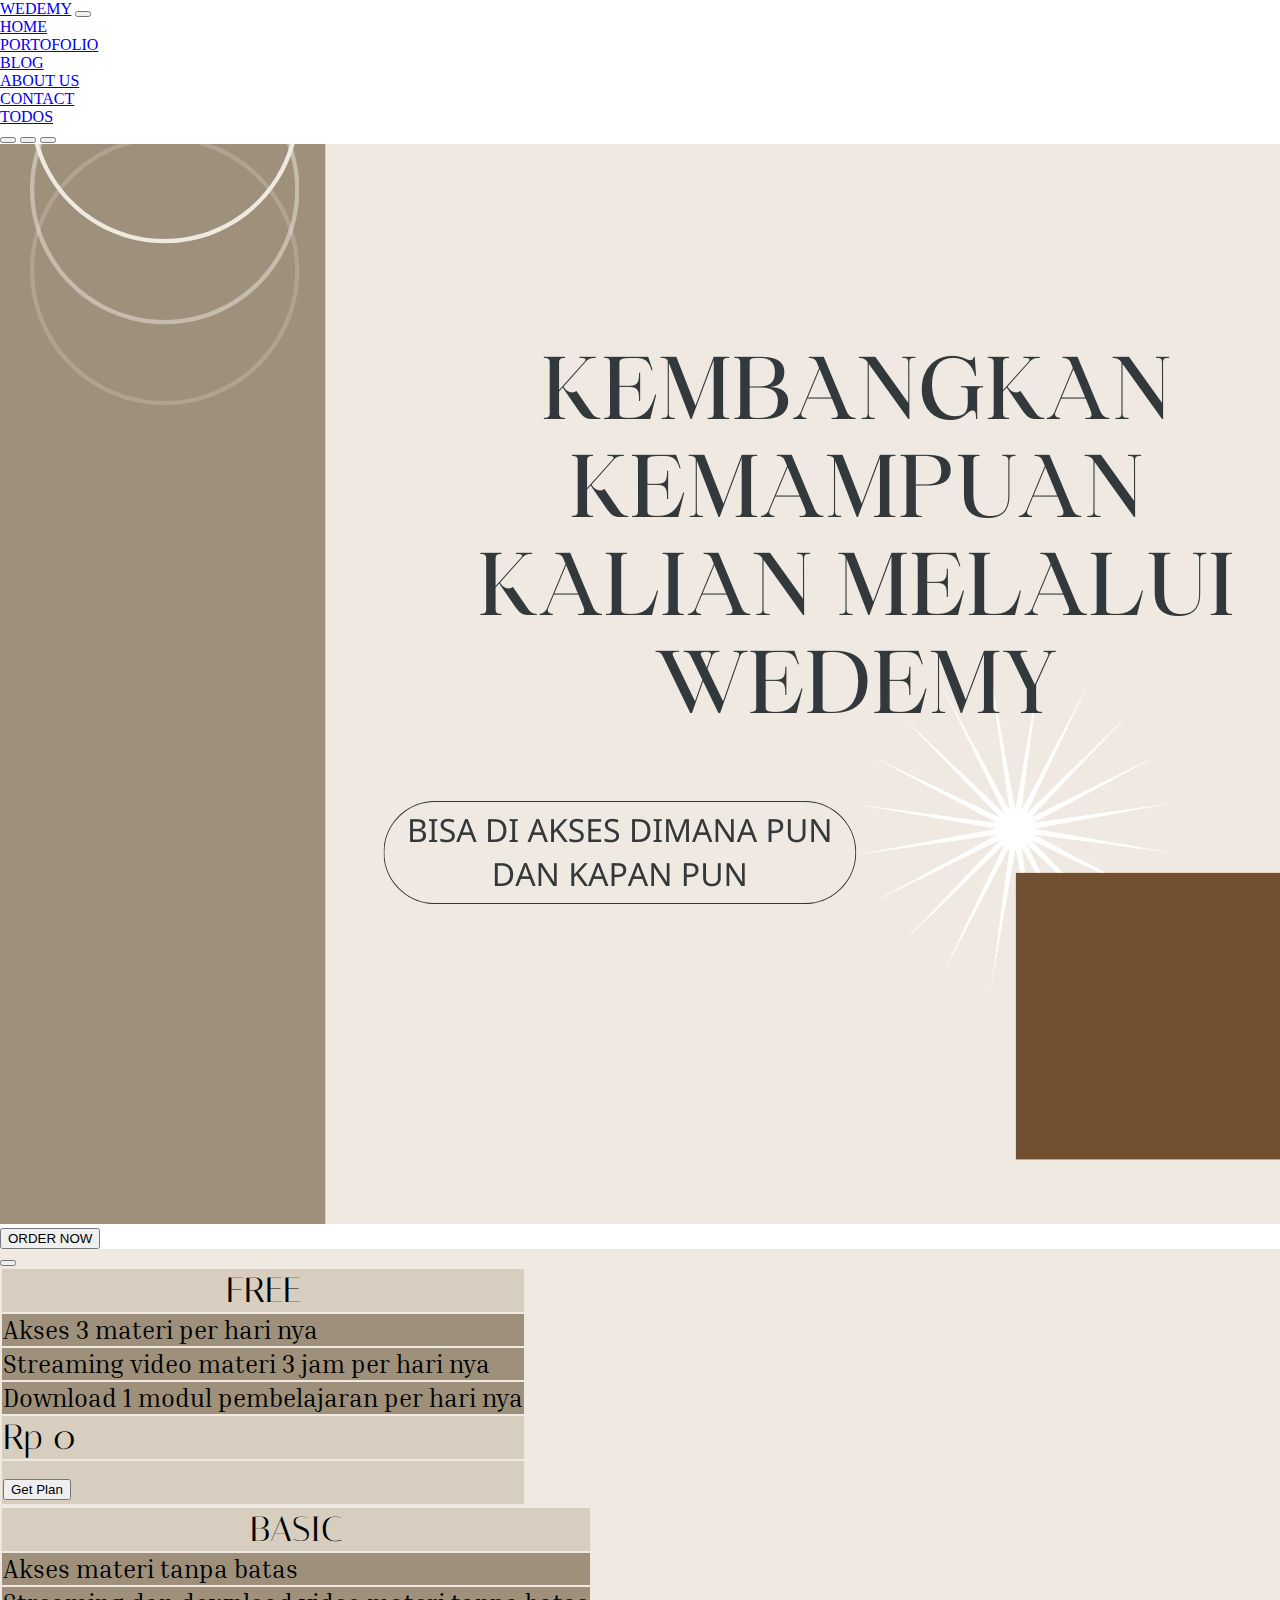
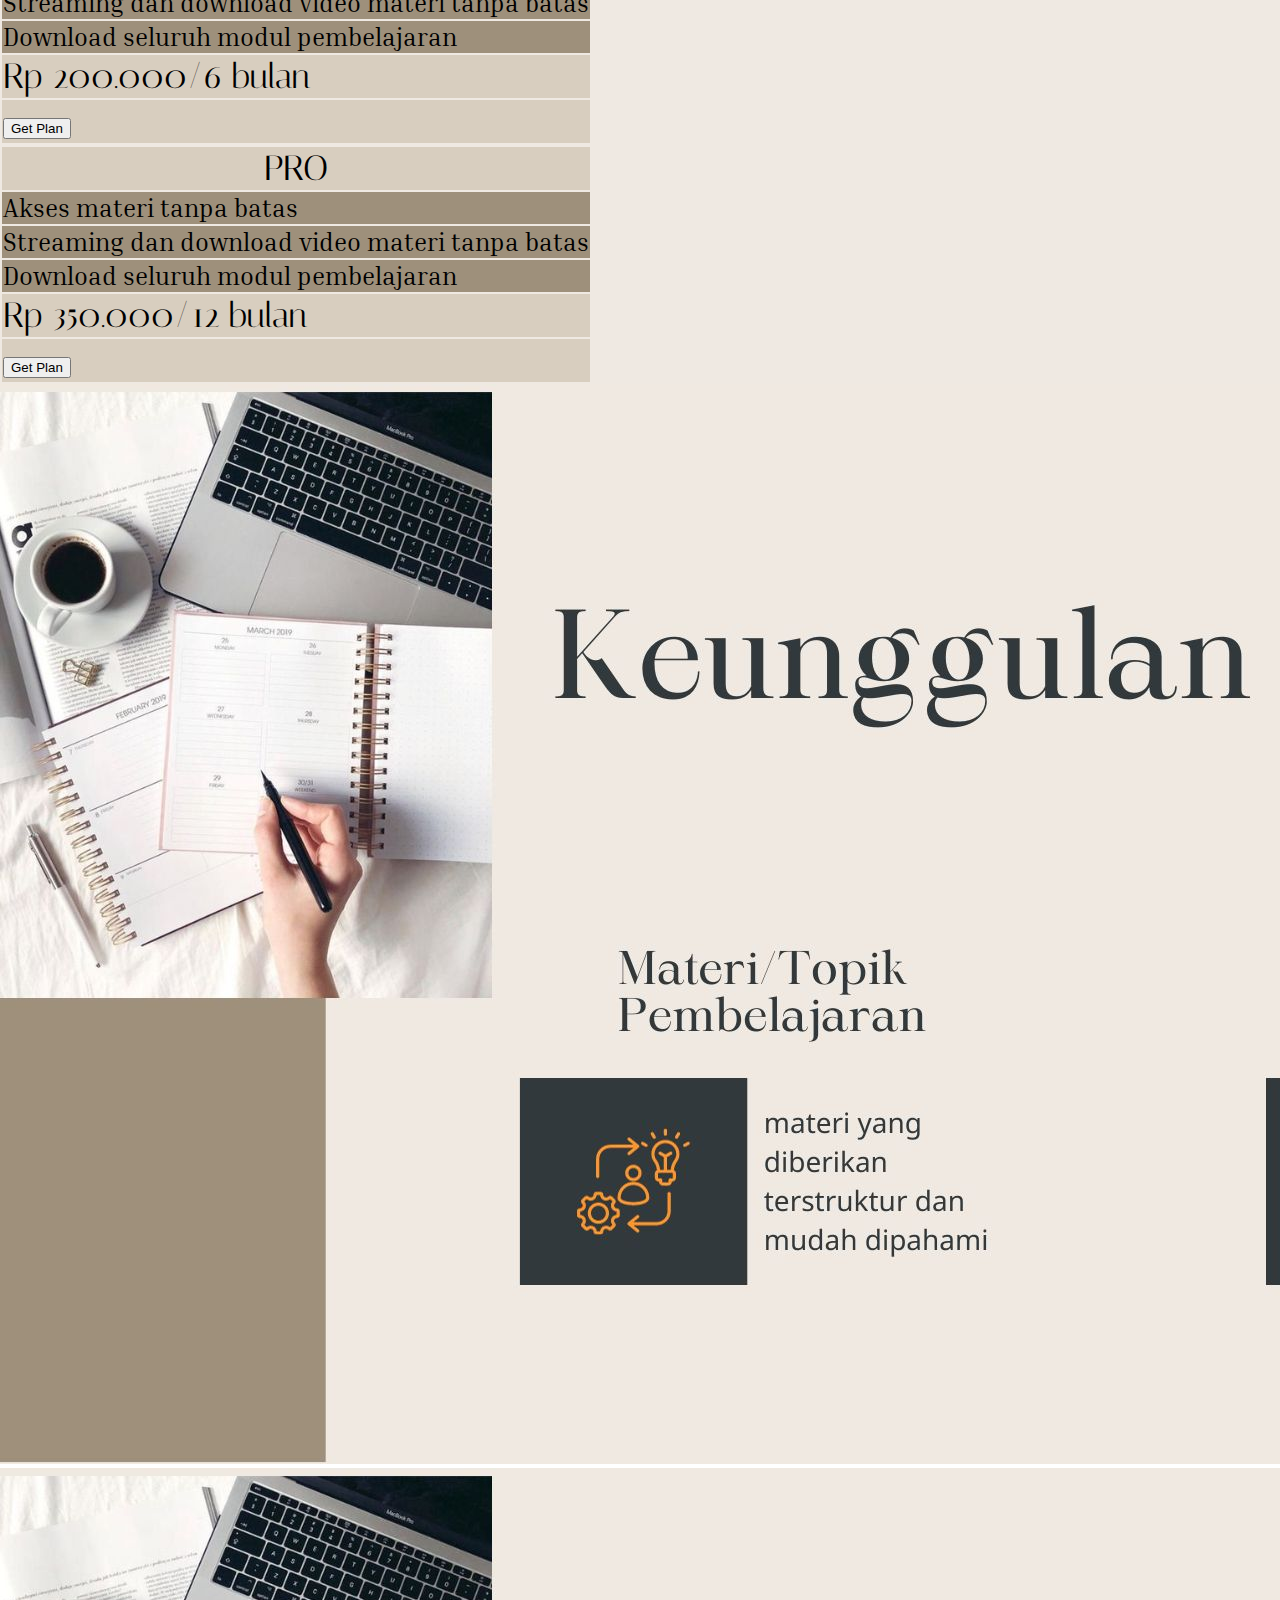
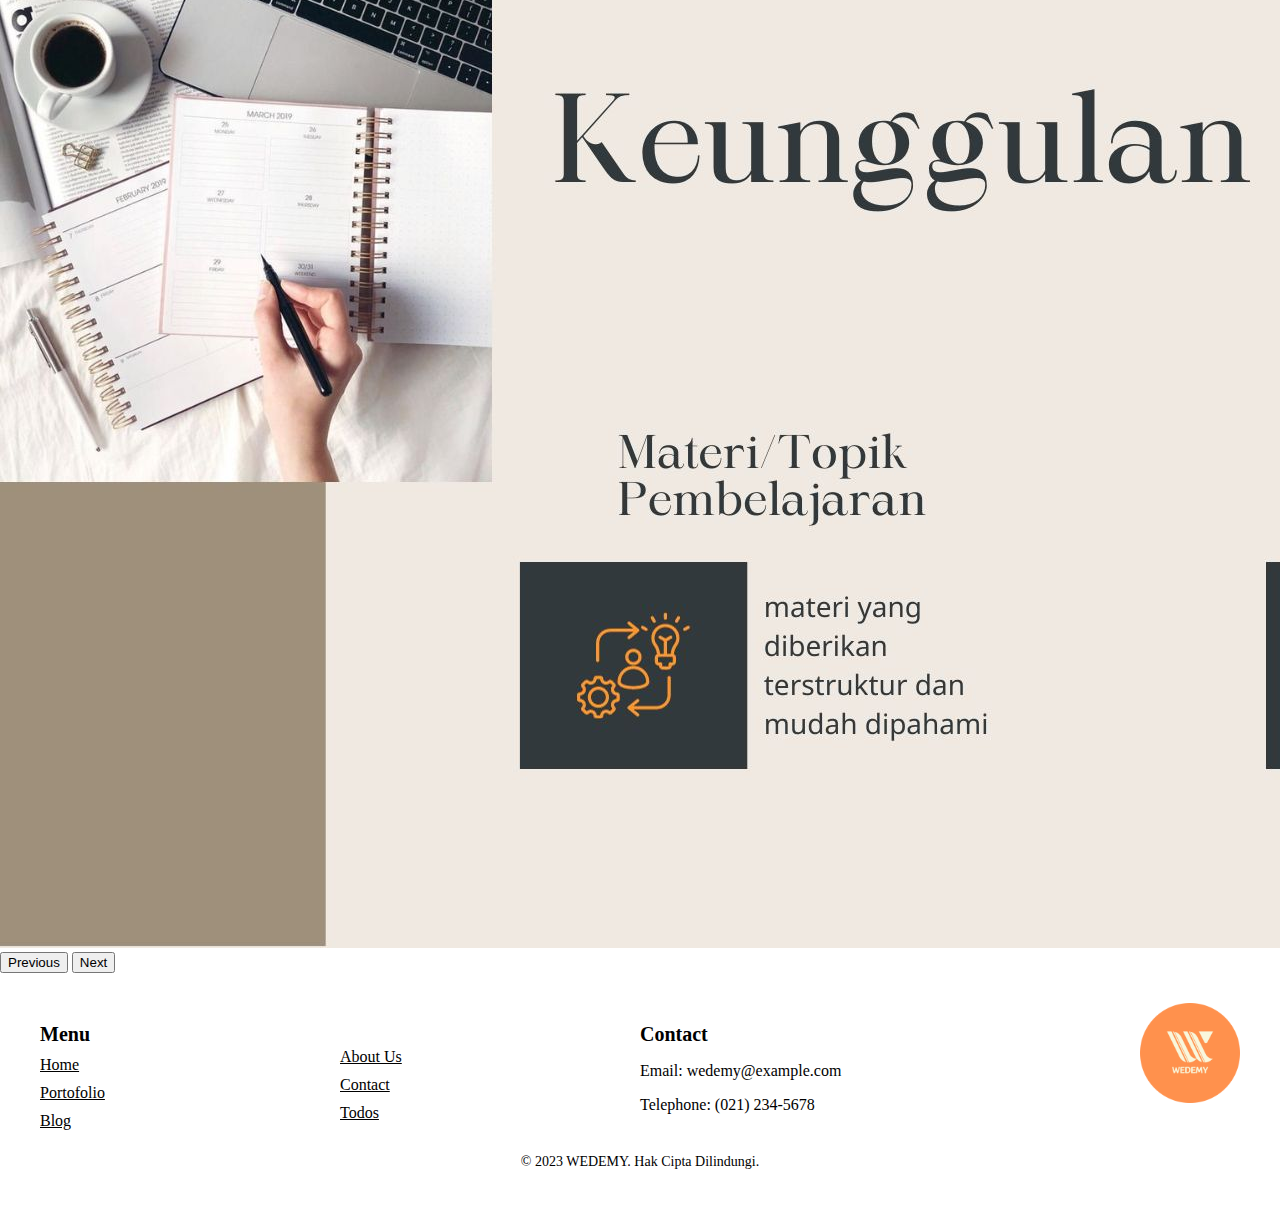
==== index.html @ 8355a2b9 "add navbar to todos and fix ref link on navbar" ====
<!doctype html>
<html lang="en">
  <head>
    <meta charset="utf-8">
    <meta name="viewport" content="width=device-width, initial-scale=1">
    <title>WEDEMY</title>
    <link href="https://cdn.jsdelivr.net/npm/bootstrap@5.3.2/dist/css/bootstrap.min.css" rel="stylesheet" integrity="sha384-T3c6CoIi6uLrA9TneNEoa7RxnatzjcDSCmG1MXxSR1GAsXEV/Dwwykc2MPK8M2HN" crossorigin="anonymous">
    <link rel="preconnect" href="https://fonts.googleapis.com">
    <link rel="preconnect" href="https://fonts.gstatic.com" crossorigin>
    <link href="https://fonts.googleapis.com/css2?family=Inria+Serif&family=Italiana&display=swap" rel="stylesheet"> 
    <link rel="stylesheet" href="styles/style.css"/>
  </head>
  <body>
  <nav class="navbar navbar-expand-lg bg-body-tertiary">
    <div class="container">
      <a class="navbar-brand" href="#">WEDEMY</a>
      <button class="navbar-toggler" type="button" data-bs-toggle="collapse" data-bs-target="#navbarNav" aria-controls="navbarNav" aria-expanded="false" aria-label="Toggle navigation">
        <span class="navbar-toggler-icon"></span>
      </button>
      <div class="collapse navbar-collapse" id="navbarNav">
        <ul class="navbar-nav ms-auto">
          <li class="nav-item">
            <a class="nav-link" href="index.html">HOME</a>
          </li>
          <li class="nav-item">
            <a class="nav-link" href="#">PORTOFOLIO</a>
          </li>
          <li class="nav-item">
            <a class="nav-link" href="#">BLOG</a>
          </li>
          <li class="nav-item">
            <a class="nav-link" href="#">ABOUT US</a>
          </li>
          <li class="nav-item">
            <a class="nav-link" href="#">CONTACT</a>
          </li>
          <li class="nav-item">
            <a class="nav-link" href="todos.html">TODOS</a>
          </li>
        </ul>
      </div>
    </div>
  </nav>
  <div id="carouselExampleIndicators" class="carousel slide">
    <div class="carousel-indicators">
      <button type="button" data-bs-target="#carouselExampleIndicators" data-bs-slide-to="0" class="active" aria-current="true" aria-label="Slide 1"></button>
      <button type="button" data-bs-target="#carouselExampleIndicators" data-bs-slide-to="1" aria-label="Slide 2"></button>
      <button type="button" data-bs-target="#carouselExampleIndicators" data-bs-slide-to="2" aria-label="Slide 3"></button>
    </div>
    <div class="carousel-inner">
      <div class="carousel-item active">
        <img src="assets/gambar1.jpg" class="d-block w-100" alt="...">
        <div class="carousel-caption">
          <button class="btn btn-primary btn-lg font-weight-bold" type="button" data-bs-toggle="modal" data-bs-target="#orderButton">ORDER NOW</button>
          <div class="modal fade" id="orderButton" tabindex="-1">
            <div class="modal-dialog modal-dialog-centered modal-xl">
                <div class="modal-content">
                    <div class="container">
                        <button type="button" class="btn-close float-end" data-bs-dismiss="modal" aria-label="Close"></button>
                    </div>
                    <div class="modal-body">
                        <div class="container">
                            <div class="row row-cols-1 row-cols-lg-3">
                                <div class="col">
                                    <table class="table table-borderless">
                                        <thead>
                                            <tr>
                                                <th class="rounded-top" scope="col">FREE</th>
                                            </tr>
                                        </thead>
                                        <tbody>
                                            <tr>
                                                <td>Akses 3 materi per hari nya</td>
                                            </tr>
                                            <tr>
                                                <td>Streaming video materi 3 jam per hari nya</td>
                                            </tr>
                                            <tr>
                                                <td>Download 1 modul pembelajaran per hari nya</td>
                                            </tr>
                                        </tbody>
                                        <tfoot>
                                            <tr>
                                                <td class="rounded-bottom price">Rp 0</td>
                                            </tr>
                                            <tr>
                                                <td><button type="button" class="btn btn-success">Get Plan</button></td>
                                            </tr>
                                        </tfoot>
                                    </table>
                                </div>
                                <div class="col">
                                    <table class="table table-borderless">
                                        <thead>
                                            <tr>
                                                <th class="rounded-top" scope="col">BASIC</th>
                                            </tr>
                                        </thead>
                                        <tbody>
                                            <tr>
                                                <td>Akses materi tanpa batas</td>
                                            </tr>
                                            <tr>
                                                <td>Streaming dan download video materi tanpa batas</td>
                                            </tr>
                                            <tr>
                                                <td>Download seluruh modul pembelajaran</td>
                                            </tr>
                                        </tbody>
                                        <tfoot>
                                            <tr>
                                                <td class="rounded-bottom price">Rp 200.000/6 bulan</td>
                                            </tr>
                                            <tr>
                                                <td><button type="button" class="btn btn-success">Get Plan</button></td>
                                            </tr>
                                        </tfoot>
                                    </table>
                                </div>
                                <div class="col">
                                    <table class="table table-borderless">
                                        <thead>
                                            <tr>
                                                <th class="rounded-top" scope="col">PRO</th>
                                            </tr>
                                        </thead>
                                        <tbody>
                                            <tr>
                                                <td>Akses materi tanpa batas</td>
                                            </tr>
                                            <tr>
                                                <td>Streaming dan download video materi tanpa batas</td>
                                            </tr>
                                            <tr>
                                                <td>Download seluruh modul pembelajaran</td>
                                            </tr>
                                        </tbody>
                                        <tfoot>
                                            <tr>
                                                <td class="rounded-bottom price">Rp 350.000/12 bulan</td>
                                            </tr>
                                            <tr>
                                                <td><button type="button" class="btn btn-success">Get Plan</button></td>
                                            </tr>
                                        </tfoot>
                                    </table>
                                </div>
                            </div>
                        </div>
                    </div>
                </div>
            </div>
          </div>
        </div>
      </div>
      <div class="carousel-item">
        <img src="assets/gambar4.jpg" class="d-block w-100" alt="...">
      </div>
      <div class="carousel-item">
        <img src="assets/gambar4.jpg" class="d-block w-100" alt="...">
      </div>
    </div>
    <button class="carousel-control-prev" type="button" data-bs-target="#carouselExampleIndicators" data-bs-slide="prev">
      <span class="carousel-control-prev-icon" aria-hidden="true"></span>
      <span class="visually-hidden">Previous</span>
    </button>
    <button class="carousel-control-next" type="button" data-bs-target="#carouselExampleIndicators" data-bs-slide="next">
      <span class="carousel-control-next-icon" aria-hidden="true"></span>
      <span class="visually-hidden">Next</span>
    </button>
  </div>
    <script src="https://cdn.jsdelivr.net/npm/bootstrap@5.3.2/dist/js/bootstrap.bundle.min.js" integrity="sha384-C6RzsynM9kWDrMNeT87bh95OGNyZPhcTNXj1NW7RuBCsyN/o0jlpcV8Qyq46cDfL" crossorigin="anonymous"></script>
  </body>
<!DOCTYPE html>
<html>
<head>
    <link rel="stylesheet" type="text/css" href="style/style.css">
</head>
<body>
    <footer>
        <div class="footer-content">
            <div class="footer-menu">
                <h3>Menu</h3>
                <ul>
                    <li><a href="#">Home</a></li>
                    <li><a href="#">Portofolio</a></li>
                    <li><a href="#">Blog</a></li>
                </ul>
            </div>
            <div class="footer-menu2">
                <ul>
                    <li><a href="#">About Us</a></li>
                    <li><a href="#">Contact</a></li>
                    <li><a href="#">Todos</a></li>
                </ul>
            </div>
            <div class="footer-contact">
                <h3>Contact</h3>
                <p>Email: wedemy@example.com</p>
                <p>Telephone: (021) 234-5678</p>
            </div>
            <div class="footer-logo">
                <img src="assets/logo.png" alt="Wedemy Logo">
            </div>
        </div>
        <div class="footer-copyright">
            <p>&copy; 2023 WEDEMY. Hak Cipta Dilindungi.</p>
        </div>
    </footer>
</body>
</html>
---- styles/style.css ----
/*style jumotron*/
.jumbotron {
    background-image: url('gambar1.jpg');
    background-size: cover;
    height: 500px;
    text-align: right;
}

.jumbotron .btn{
    background-color: #9E907B;
    border: none;
    border-radius: 25px;
    padding-right: 25px;
    padding-left: 25px;
}

/*style carousel*/
/* .carousel-item {
    height: 600px;
} */

/* .carousel-item .btn{
    background-color: black;
    border: none;
    border-radius: 25px;
    padding-right: 25px;
    padding-left: 25px;
} */

.modal-content {
    background: #EFE9E2;
}

.price, tr th, tfoot tr td{
    background: #D8CEBF !important;
    color: #000;
    font-family: 'Italiana', sans-serif;
    font-size: 35px;
    font-style: normal;
    font-weight: 500;
    line-height: normal;
}

tbody tr td {
    background: #9E907B !important; 
    font-size: 25px;
    font-family: 'Inria Serif', serif;
    display: grid;
    align-items: center;
}

.table {
    -webkit-transition: 0.3s;
    transition: 0.3s;
}

.table:hover {
    box-shadow: 0 8px 12px 0 rgba(0,0,0,0.2)
}

body, footer, ul, li {
    margin: 0;
    padding: 0;
    list-style: none;
    text-decoration: none;
}

footer {
    background-color: #ffffff;
    color: #000000;
    padding: 30px 0;
}

.footer-content {
    max-width: 1200px;
    margin: 0 auto;
    display: flex;
    justify-content: space-between;
}

.footer-menu {
    flex: 1;
}

.footer-menu h3 {
    font-size: 20px;
    margin-bottom: 10px;
}

.footer-menu ul {
    padding-left: 0;
}

.footer-menu li {
    margin-bottom: 10px;
}

.footer-menu a {
    color: #000000;
}

.footer-menu2 {
    flex: 1;
}

.footer-menu2 ul {
    padding-top: 15%;
}

.footer-menu2 li {
    margin-bottom: 10px;
}

.footer-menu2 a {
    color: #000000;
}

.footer-contact {
    flex: 1;
}

.footer-contact h3 {
    font-size: 20px;
    margin-bottom: 10px;
}

.footer-logo {
    flex: 1;
    text-align: right;
}

.footer-logo img {
    max-width: 100px;
}

.footer-menu a:hover {
    text-decoration: underline;
}

.footer-copyright {
    text-align: center;
    color: #000000;
    font-size: 14px;
}
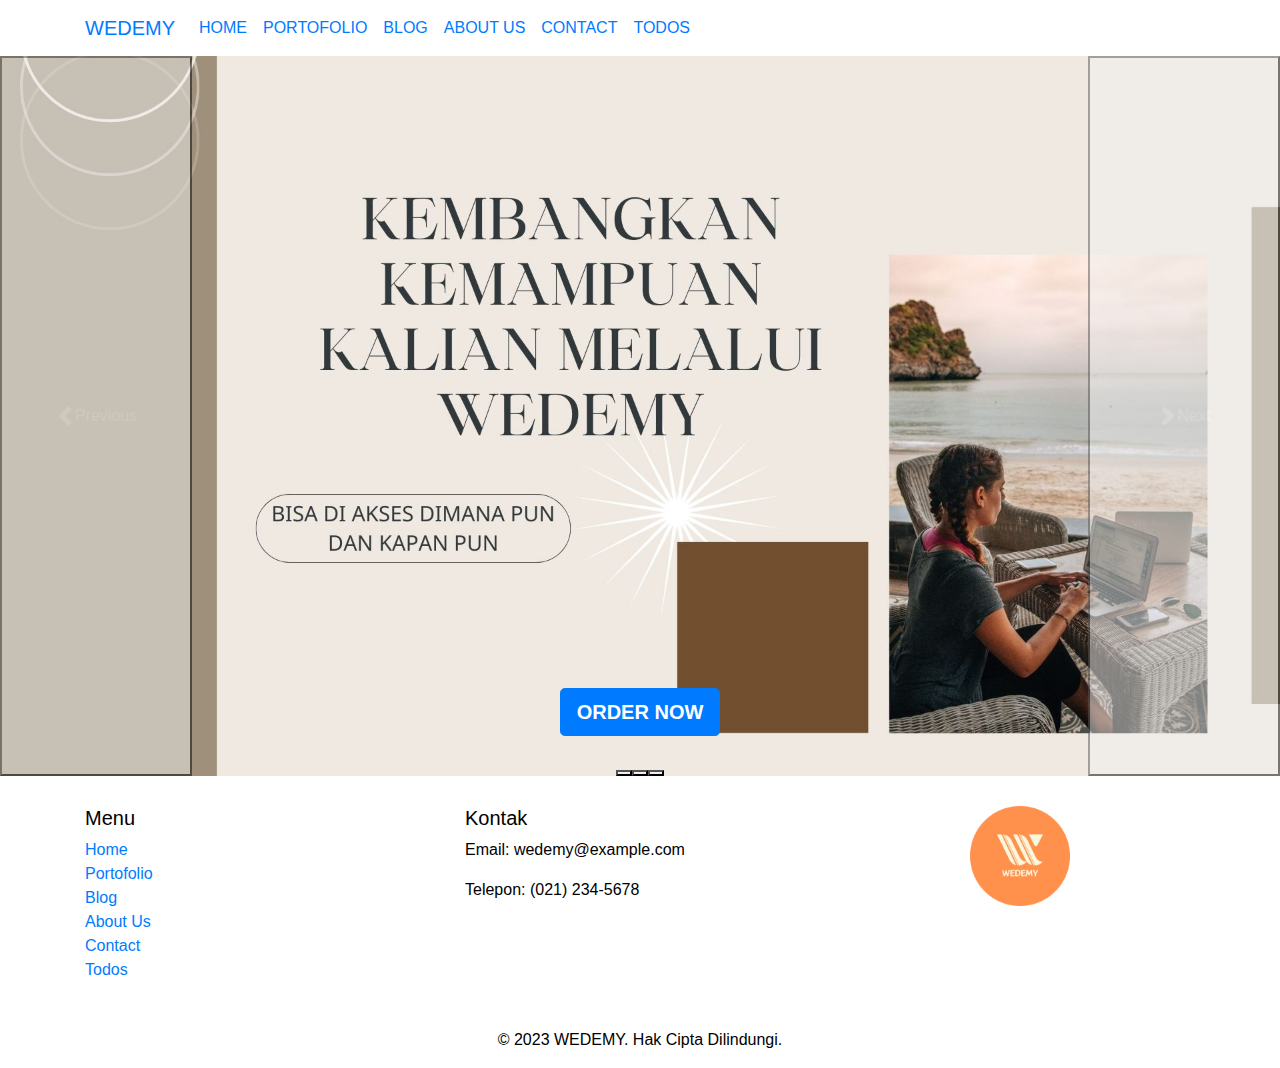
==== commit 16713bf6: "merge from dita branch footer update footer become responsive" ====
--- a/index.html
+++ b/index.html
@@ -172,40 +172,52 @@
     <script src="https://cdn.jsdelivr.net/npm/bootstrap@5.3.2/dist/js/bootstrap.bundle.min.js" integrity="sha384-C6RzsynM9kWDrMNeT87bh95OGNyZPhcTNXj1NW7RuBCsyN/o0jlpcV8Qyq46cDfL" crossorigin="anonymous"></script>
   </body>
 <!DOCTYPE html>
-<html>
+<html lang="en">
 <head>
+    <meta charset="UTF-8">
+    <meta name="viewport" content="width=device-width, initial-scale=1.0">
+    <link rel="stylesheet" href="https://maxcdn.bootstrapcdn.com/bootstrap/4.5.2/css/bootstrap.min.css">
     <link rel="stylesheet" type="text/css" href="style/style.css">
 </head>
 <body>
     <footer>
-        <div class="footer-content">
-            <div class="footer-menu">
-                <h3>Menu</h3>
-                <ul>
-                    <li><a href="#">Home</a></li>
-                    <li><a href="#">Portofolio</a></li>
-                    <li><a href="#">Blog</a></li>
-                </ul>
-            </div>
-            <div class="footer-menu2">
-                <ul>
-                    <li><a href="#">About Us</a></li>
-                    <li><a href="#">Contact</a></li>
-                    <li><a href="#">Todos</a></li>
-                </ul>
-            </div>
-            <div class="footer-contact">
-                <h3>Contact</h3>
-                <p>Email: wedemy@example.com</p>
-                <p>Telephone: (021) 234-5678</p>
-            </div>
-            <div class="footer-logo">
-                <img src="assets/logo.png" alt="Wedemy Logo">
+        <div class="container footer">
+            <div class="row">
+                <div class="col-md-4">
+                    <h5>Menu</h5>
+                    <ul class="list-unstyled">
+                        <li><a href="#">Home</a></li>
+                        <li><a href="#">Portofolio</a></li>
+                        <li><a href="#">Blog</a></li>
+                        <li><a href="#">About Us</a></li>
+                        <li><a href="#">Contact</a></li>
+                        <li><a href="#">Todos</a></li>
+                    </ul>
+                </div>
+                <div class="col-md-4">
+                    <h5>Kontak</h5>
+                    <p>Email: wedemy@example.com</p>
+                    <p>Telepon: (021) 234-5678</p>
+                </div>
+                <div class="col-md-4 text-center footer-logo">
+                    <img src="assets/logo.png" alt="Wedemy Logo" class="img-fluid">
+                </div>
             </div>
         </div>
-        <div class="footer-copyright">
-            <p>&copy; 2023 WEDEMY. Hak Cipta Dilindungi.</p>
+    </footer>
+
+    <div class="footer-copyright">
+        <div class="container">
+            <div class="row">
+                <div class="col-12">
+                    <p>&copy; 2023 WEDEMY. Hak Cipta Dilindungi.</p>
+                </div>
+            </div>
         </div>
-    </footer>
+    </div>
+
+    <script src="https://code.jquery.com/jquery-3.5.1.slim.min.js"></script>
+    <script src="https://cdn.jsdelivr.net/npm/@popperjs/core@2.9.3/dist/umd/popper.min.js"></script>
+    <script src="https://maxcdn.bootstrapcdn.com/bootstrap/4.5.2/js/bootstrap.min.js"></script>
 </body>
 </html>
--- a/styles/style.css
+++ b/styles/style.css
@@ -58,87 +58,17 @@
     box-shadow: 0 8px 12px 0 rgba(0,0,0,0.2)
 }
 
-body, footer, ul, li {
-    margin: 0;
-    padding: 0;
-    list-style: none;
-    text-decoration: none;
-}
-
-footer {
+.footer {
     background-color: #ffffff;
     color: #000000;
     padding: 30px 0;
-}
-
-.footer-content {
-    max-width: 1200px;
-    margin: 0 auto;
-    display: flex;
-    justify-content: space-between;
-}
-
-.footer-menu {
-    flex: 1;
-}
-
-.footer-menu h3 {
-    font-size: 20px;
-    margin-bottom: 10px;
-}
-
-.footer-menu ul {
-    padding-left: 0;
-}
-
-.footer-menu li {
-    margin-bottom: 10px;
-}
-
-.footer-menu a {
-    color: #000000;
-}
-
-.footer-menu2 {
-    flex: 1;
-}
-
-.footer-menu2 ul {
-    padding-top: 15%;
-}
-
-.footer-menu2 li {
-    margin-bottom: 10px;
-}
-
-.footer-menu2 a {
-    color: #000000;
-}
-
-.footer-contact {
-    flex: 1;
-}
-
-.footer-contact h3 {
-    font-size: 20px;
-    margin-bottom: 10px;
-}
-
-.footer-logo {
-    flex: 1;
-    text-align: right;
 }
 
 .footer-logo img {
     max-width: 100px;
 }
 
-.footer-menu a:hover {
-    text-decoration: underline;
-}
-
 .footer-copyright {
     text-align: center;
     color: #000000;
-    font-size: 14px;
 }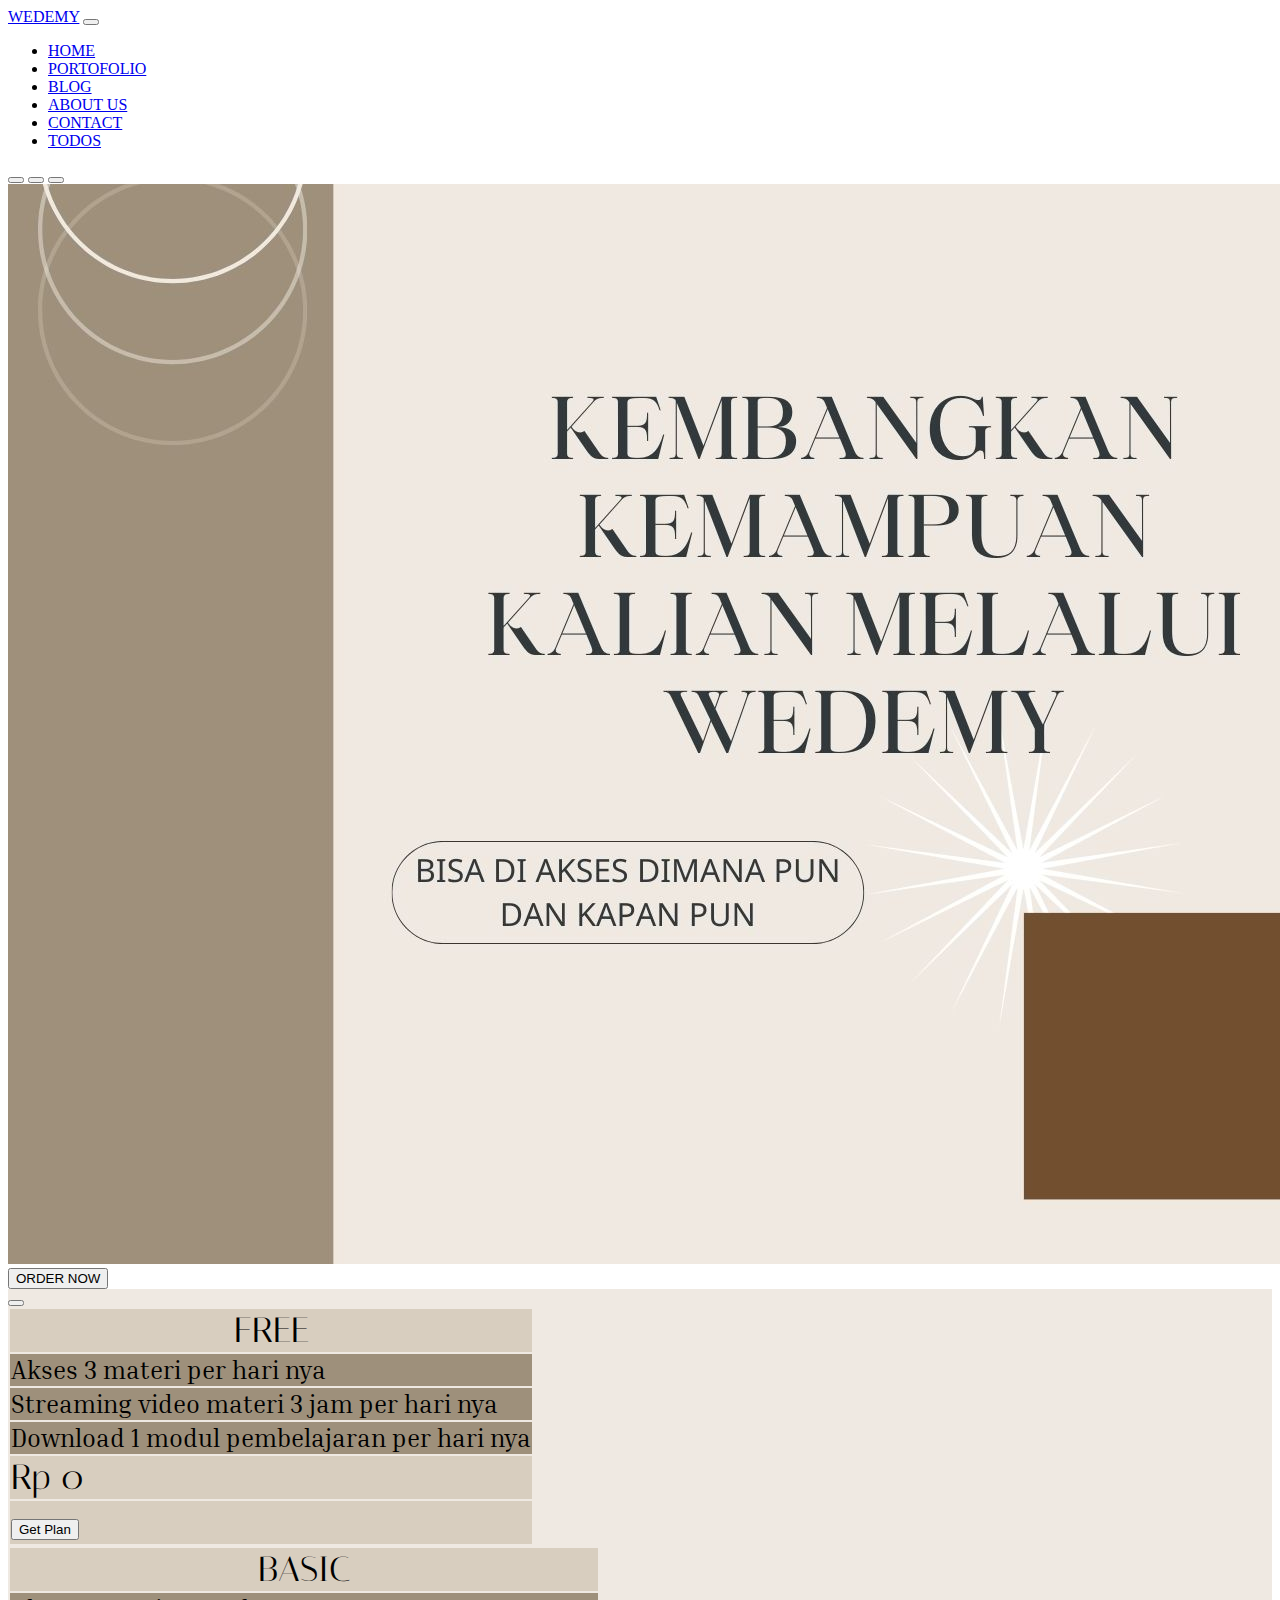
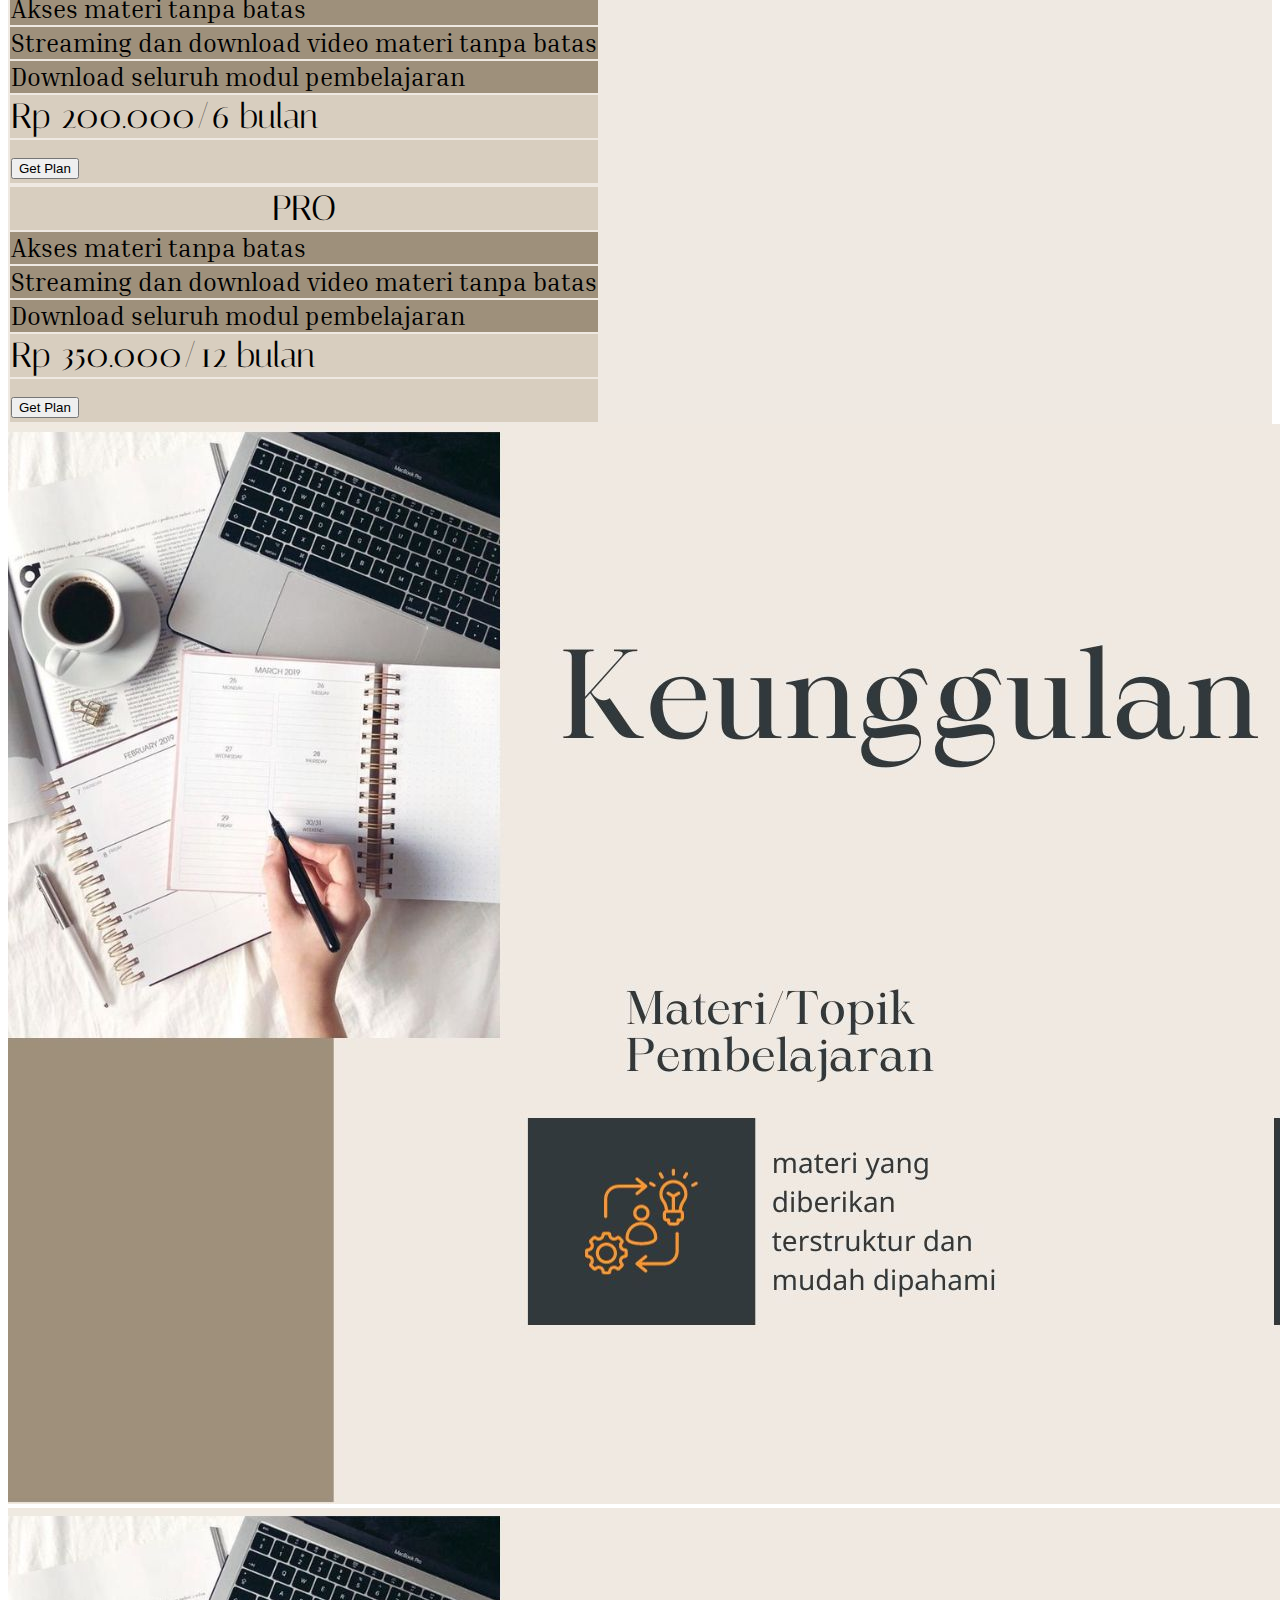
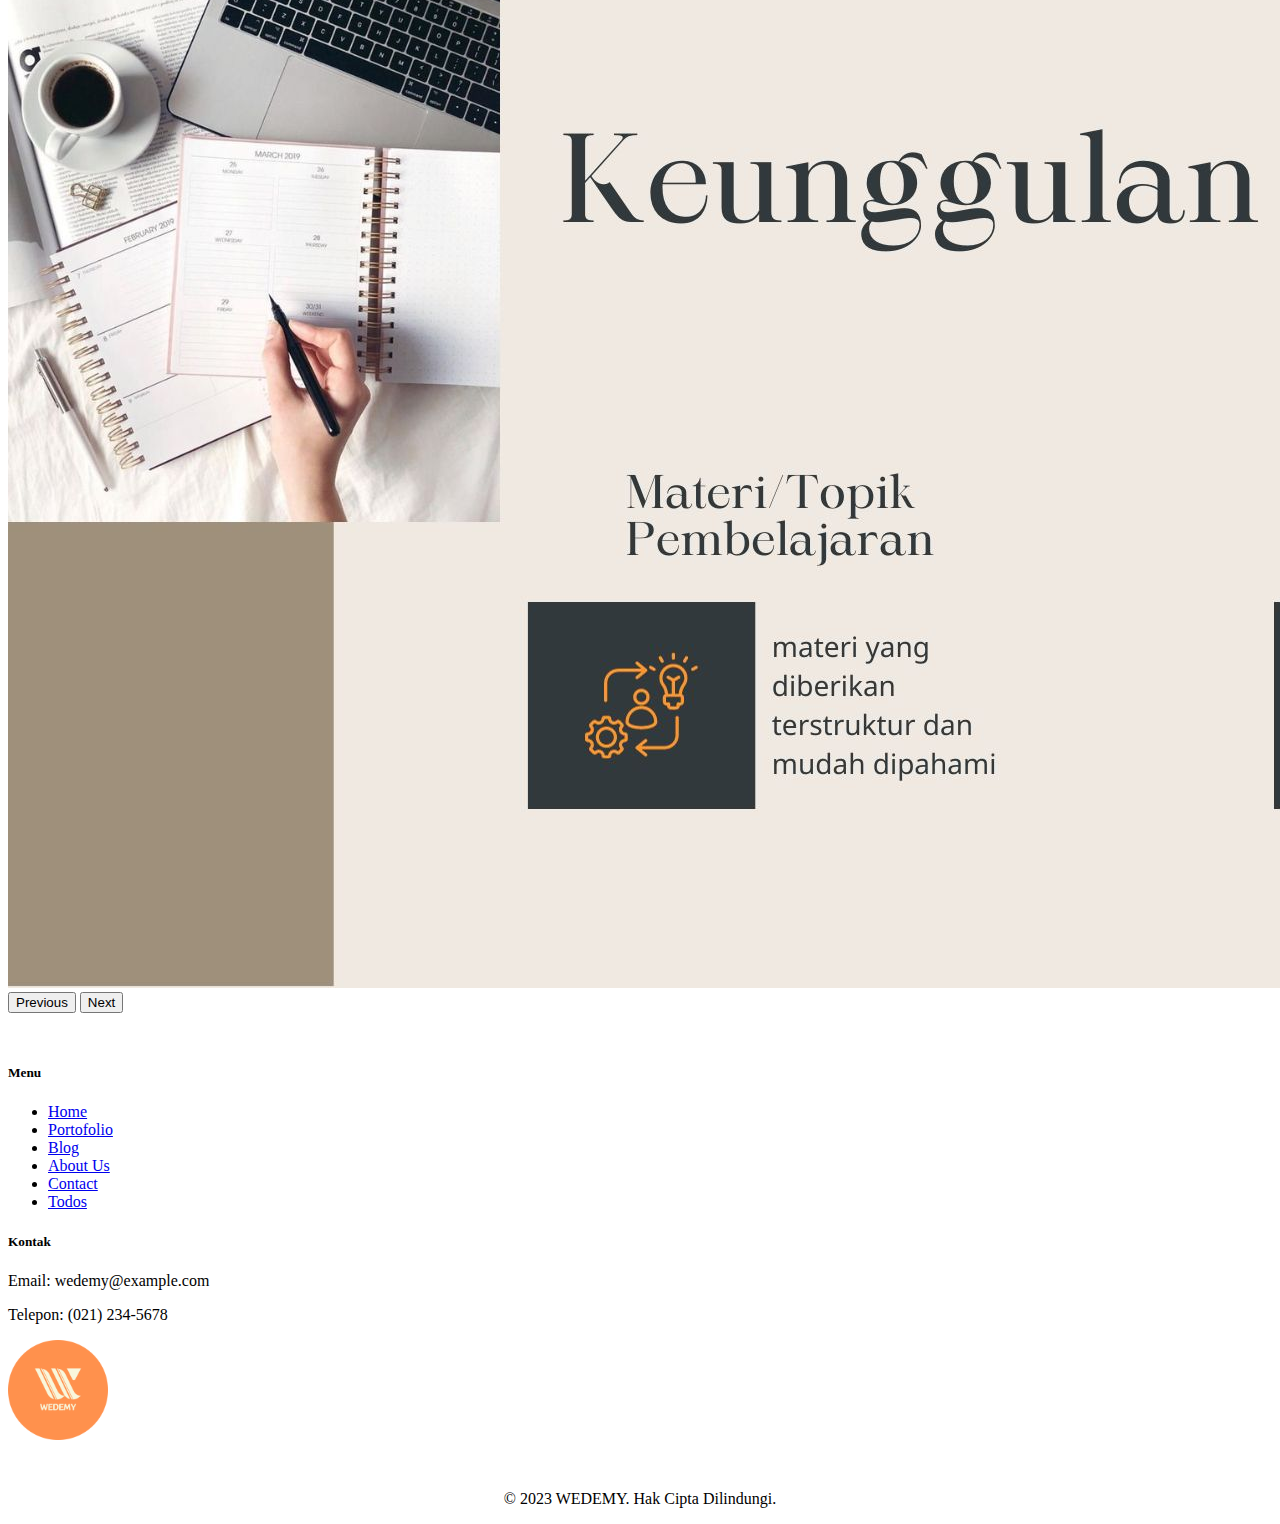
==== commit 54ecfbee: "make header responsive" ====
--- a/index.html
+++ b/index.html
@@ -1,185 +1,174 @@
 <!doctype html>
 <html lang="en">
-  <head>
-    <meta charset="utf-8">
-    <meta name="viewport" content="width=device-width, initial-scale=1">
-    <title>WEDEMY</title>
-    <link href="https://cdn.jsdelivr.net/npm/bootstrap@5.3.2/dist/css/bootstrap.min.css" rel="stylesheet" integrity="sha384-T3c6CoIi6uLrA9TneNEoa7RxnatzjcDSCmG1MXxSR1GAsXEV/Dwwykc2MPK8M2HN" crossorigin="anonymous">
-    <link rel="preconnect" href="https://fonts.googleapis.com">
-    <link rel="preconnect" href="https://fonts.gstatic.com" crossorigin>
-    <link href="https://fonts.googleapis.com/css2?family=Inria+Serif&family=Italiana&display=swap" rel="stylesheet"> 
-    <link rel="stylesheet" href="styles/style.css"/>
-  </head>
-  <body>
-  <nav class="navbar navbar-expand-lg bg-body-tertiary">
-    <div class="container">
-      <a class="navbar-brand" href="#">WEDEMY</a>
-      <button class="navbar-toggler" type="button" data-bs-toggle="collapse" data-bs-target="#navbarNav" aria-controls="navbarNav" aria-expanded="false" aria-label="Toggle navigation">
-        <span class="navbar-toggler-icon"></span>
-      </button>
-      <div class="collapse navbar-collapse" id="navbarNav">
-        <ul class="navbar-nav ms-auto">
-          <li class="nav-item">
-            <a class="nav-link" href="index.html">HOME</a>
-          </li>
-          <li class="nav-item">
-            <a class="nav-link" href="#">PORTOFOLIO</a>
-          </li>
-          <li class="nav-item">
-            <a class="nav-link" href="#">BLOG</a>
-          </li>
-          <li class="nav-item">
-            <a class="nav-link" href="#">ABOUT US</a>
-          </li>
-          <li class="nav-item">
-            <a class="nav-link" href="#">CONTACT</a>
-          </li>
-          <li class="nav-item">
-            <a class="nav-link" href="todos.html">TODOS</a>
-          </li>
-        </ul>
-      </div>
-    </div>
-  </nav>
-  <div id="carouselExampleIndicators" class="carousel slide">
-    <div class="carousel-indicators">
-      <button type="button" data-bs-target="#carouselExampleIndicators" data-bs-slide-to="0" class="active" aria-current="true" aria-label="Slide 1"></button>
-      <button type="button" data-bs-target="#carouselExampleIndicators" data-bs-slide-to="1" aria-label="Slide 2"></button>
-      <button type="button" data-bs-target="#carouselExampleIndicators" data-bs-slide-to="2" aria-label="Slide 3"></button>
-    </div>
-    <div class="carousel-inner">
-      <div class="carousel-item active">
-        <img src="assets/gambar1.jpg" class="d-block w-100" alt="...">
-        <div class="carousel-caption">
-          <button class="btn btn-primary btn-lg font-weight-bold" type="button" data-bs-toggle="modal" data-bs-target="#orderButton">ORDER NOW</button>
-          <div class="modal fade" id="orderButton" tabindex="-1">
-            <div class="modal-dialog modal-dialog-centered modal-xl">
-                <div class="modal-content">
-                    <div class="container">
-                        <button type="button" class="btn-close float-end" data-bs-dismiss="modal" aria-label="Close"></button>
-                    </div>
-                    <div class="modal-body">
+<head>
+<meta charset="utf-8">
+<meta name="viewport" content="width=device-width, initial-scale=1">
+<title>WEDEMY</title>
+<link href="https://cdn.jsdelivr.net/npm/bootstrap@5.3.2/dist/css/bootstrap.min.css" rel="stylesheet" integrity="sha384-T3c6CoIi6uLrA9TneNEoa7RxnatzjcDSCmG1MXxSR1GAsXEV/Dwwykc2MPK8M2HN" crossorigin="anonymous">
+<link rel="preconnect" href="https://fonts.googleapis.com">
+<link rel="preconnect" href="https://fonts.gstatic.com" crossorigin>
+<link href="https://fonts.googleapis.com/css2?family=Inria+Serif&family=Italiana&display=swap" rel="stylesheet"> 
+<link rel="stylesheet" href="styles/style.css"/>
+</head>
+<body>
+    <nav class="navbar navbar-expand-lg bg-body-tertiary">
+        <div class="container">
+        <a class="navbar-brand" href="#">WEDEMY</a>
+        <button class="navbar-toggler" type="button" data-bs-toggle="collapse" data-bs-target="#navbarNav" aria-controls="navbarNav" aria-expanded="false" aria-label="Toggle navigation">
+            <span class="navbar-toggler-icon"></span>
+        </button>
+        <div class="collapse navbar-collapse" id="navbarNav">
+            <ul class="navbar-nav ms-auto">
+            <li class="nav-item">
+                <a class="nav-link" href="index.html">HOME</a>
+            </li>
+            <li class="nav-item">
+                <a class="nav-link" href="#">PORTOFOLIO</a>
+            </li>
+            <li class="nav-item">
+                <a class="nav-link" href="#">BLOG</a>
+            </li>
+            <li class="nav-item">
+                <a class="nav-link" href="#">ABOUT US</a>
+            </li>
+            <li class="nav-item">
+                <a class="nav-link" href="#">CONTACT</a>
+            </li>
+            <li class="nav-item">
+                <a class="nav-link" href="todos.html">TODOS</a>
+            </li>
+            </ul>
+        </div>
+        </div>
+    </nav>
+    <div id="carouselExampleIndicators" class="carousel slide">
+        <div class="carousel-indicators">
+        <button type="button" data-bs-target="#carouselExampleIndicators" data-bs-slide-to="0" class="active" aria-current="true" aria-label="Slide 1"></button>
+        <button type="button" data-bs-target="#carouselExampleIndicators" data-bs-slide-to="1" aria-label="Slide 2"></button>
+        <button type="button" data-bs-target="#carouselExampleIndicators" data-bs-slide-to="2" aria-label="Slide 3"></button>
+        </div>
+        <div class="carousel-inner">
+        <div class="carousel-item active">
+            <img src="assets/gambar1.jpg" class="d-block w-100" alt="...">
+            <div class="carousel-caption">
+            <button class="btn btn-primary btn-lg font-weight-bold" type="button" data-bs-toggle="modal" data-bs-target="#orderButton">ORDER NOW</button>
+            <div class="modal fade" id="orderButton" tabindex="-1">
+                <div class="modal-dialog modal-dialog-centered modal-xl">
+                    <div class="modal-content">
                         <div class="container">
-                            <div class="row row-cols-1 row-cols-lg-3">
-                                <div class="col">
-                                    <table class="table table-borderless">
-                                        <thead>
-                                            <tr>
-                                                <th class="rounded-top" scope="col">FREE</th>
-                                            </tr>
-                                        </thead>
-                                        <tbody>
-                                            <tr>
-                                                <td>Akses 3 materi per hari nya</td>
-                                            </tr>
-                                            <tr>
-                                                <td>Streaming video materi 3 jam per hari nya</td>
-                                            </tr>
-                                            <tr>
-                                                <td>Download 1 modul pembelajaran per hari nya</td>
-                                            </tr>
-                                        </tbody>
-                                        <tfoot>
-                                            <tr>
-                                                <td class="rounded-bottom price">Rp 0</td>
-                                            </tr>
-                                            <tr>
-                                                <td><button type="button" class="btn btn-success">Get Plan</button></td>
-                                            </tr>
-                                        </tfoot>
-                                    </table>
-                                </div>
-                                <div class="col">
-                                    <table class="table table-borderless">
-                                        <thead>
-                                            <tr>
-                                                <th class="rounded-top" scope="col">BASIC</th>
-                                            </tr>
-                                        </thead>
-                                        <tbody>
-                                            <tr>
-                                                <td>Akses materi tanpa batas</td>
-                                            </tr>
-                                            <tr>
-                                                <td>Streaming dan download video materi tanpa batas</td>
-                                            </tr>
-                                            <tr>
-                                                <td>Download seluruh modul pembelajaran</td>
-                                            </tr>
-                                        </tbody>
-                                        <tfoot>
-                                            <tr>
-                                                <td class="rounded-bottom price">Rp 200.000/6 bulan</td>
-                                            </tr>
-                                            <tr>
-                                                <td><button type="button" class="btn btn-success">Get Plan</button></td>
-                                            </tr>
-                                        </tfoot>
-                                    </table>
-                                </div>
-                                <div class="col">
-                                    <table class="table table-borderless">
-                                        <thead>
-                                            <tr>
-                                                <th class="rounded-top" scope="col">PRO</th>
-                                            </tr>
-                                        </thead>
-                                        <tbody>
-                                            <tr>
-                                                <td>Akses materi tanpa batas</td>
-                                            </tr>
-                                            <tr>
-                                                <td>Streaming dan download video materi tanpa batas</td>
-                                            </tr>
-                                            <tr>
-                                                <td>Download seluruh modul pembelajaran</td>
-                                            </tr>
-                                        </tbody>
-                                        <tfoot>
-                                            <tr>
-                                                <td class="rounded-bottom price">Rp 350.000/12 bulan</td>
-                                            </tr>
-                                            <tr>
-                                                <td><button type="button" class="btn btn-success">Get Plan</button></td>
-                                            </tr>
-                                        </tfoot>
-                                    </table>
+                            <button type="button" class="btn-close float-end" data-bs-dismiss="modal" aria-label="Close"></button>
+                        </div>
+                        <div class="modal-body">
+                            <div class="container">
+                                <div class="row row-cols-1 row-cols-lg-3">
+                                    <div class="col">
+                                        <table class="table table-borderless">
+                                            <thead>
+                                                <tr>
+                                                    <th class="rounded-top" scope="col">FREE</th>
+                                                </tr>
+                                            </thead>
+                                            <tbody>
+                                                <tr>
+                                                    <td>Akses 3 materi per hari nya</td>
+                                                </tr>
+                                                <tr>
+                                                    <td>Streaming video materi 3 jam per hari nya</td>
+                                                </tr>
+                                                <tr>
+                                                    <td>Download 1 modul pembelajaran per hari nya</td>
+                                                </tr>
+                                            </tbody>
+                                            <tfoot>
+                                                <tr>
+                                                    <td class="rounded-bottom price">Rp 0</td>
+                                                </tr>
+                                                <tr>
+                                                    <td><button type="button" class="btn btn-success">Get Plan</button></td>
+                                                </tr>
+                                            </tfoot>
+                                        </table>
+                                    </div>
+                                    <div class="col">
+                                        <table class="table table-borderless">
+                                            <thead>
+                                                <tr>
+                                                    <th class="rounded-top" scope="col">BASIC</th>
+                                                </tr>
+                                            </thead>
+                                            <tbody>
+                                                <tr>
+                                                    <td>Akses materi tanpa batas</td>
+                                                </tr>
+                                                <tr>
+                                                    <td>Streaming dan download video materi tanpa batas</td>
+                                                </tr>
+                                                <tr>
+                                                    <td>Download seluruh modul pembelajaran</td>
+                                                </tr>
+                                            </tbody>
+                                            <tfoot>
+                                                <tr>
+                                                    <td class="rounded-bottom price">Rp 200.000/6 bulan</td>
+                                                </tr>
+                                                <tr>
+                                                    <td><button type="button" class="btn btn-success">Get Plan</button></td>
+                                                </tr>
+                                            </tfoot>
+                                        </table>
+                                    </div>
+                                    <div class="col">
+                                        <table class="table table-borderless">
+                                            <thead>
+                                                <tr>
+                                                    <th class="rounded-top" scope="col">PRO</th>
+                                                </tr>
+                                            </thead>
+                                            <tbody>
+                                                <tr>
+                                                    <td>Akses materi tanpa batas</td>
+                                                </tr>
+                                                <tr>
+                                                    <td>Streaming dan download video materi tanpa batas</td>
+                                                </tr>
+                                                <tr>
+                                                    <td>Download seluruh modul pembelajaran</td>
+                                                </tr>
+                                            </tbody>
+                                            <tfoot>
+                                                <tr>
+                                                    <td class="rounded-bottom price">Rp 350.000/12 bulan</td>
+                                                </tr>
+                                                <tr>
+                                                    <td><button type="button" class="btn btn-success">Get Plan</button></td>
+                                                </tr>
+                                            </tfoot>
+                                        </table>
+                                    </div>
                                 </div>
                             </div>
                         </div>
                     </div>
                 </div>
             </div>
-          </div>
-        </div>
-      </div>
-      <div class="carousel-item">
-        <img src="assets/gambar4.jpg" class="d-block w-100" alt="...">
-      </div>
-      <div class="carousel-item">
-        <img src="assets/gambar4.jpg" class="d-block w-100" alt="...">
-      </div>
+            </div>
+        </div>
+        <div class="carousel-item">
+            <img src="assets/gambar4.jpg" class="d-block w-100" alt="...">
+        </div>
+        <div class="carousel-item">
+            <img src="assets/gambar4.jpg" class="d-block w-100" alt="...">
+        </div>
+        </div>
+        <button class="carousel-control-prev" type="button" data-bs-target="#carouselExampleIndicators" data-bs-slide="prev">
+        <span class="carousel-control-prev-icon" aria-hidden="true"></span>
+        <span class="visually-hidden">Previous</span>
+        </button>
+        <button class="carousel-control-next" type="button" data-bs-target="#carouselExampleIndicators" data-bs-slide="next">
+        <span class="carousel-control-next-icon" aria-hidden="true"></span>
+        <span class="visually-hidden">Next</span>
+        </button>
     </div>
-    <button class="carousel-control-prev" type="button" data-bs-target="#carouselExampleIndicators" data-bs-slide="prev">
-      <span class="carousel-control-prev-icon" aria-hidden="true"></span>
-      <span class="visually-hidden">Previous</span>
-    </button>
-    <button class="carousel-control-next" type="button" data-bs-target="#carouselExampleIndicators" data-bs-slide="next">
-      <span class="carousel-control-next-icon" aria-hidden="true"></span>
-      <span class="visually-hidden">Next</span>
-    </button>
-  </div>
-    <script src="https://cdn.jsdelivr.net/npm/bootstrap@5.3.2/dist/js/bootstrap.bundle.min.js" integrity="sha384-C6RzsynM9kWDrMNeT87bh95OGNyZPhcTNXj1NW7RuBCsyN/o0jlpcV8Qyq46cDfL" crossorigin="anonymous"></script>
-  </body>
-<!DOCTYPE html>
-<html lang="en">
-<head>
-    <meta charset="UTF-8">
-    <meta name="viewport" content="width=device-width, initial-scale=1.0">
-    <link rel="stylesheet" href="https://maxcdn.bootstrapcdn.com/bootstrap/4.5.2/css/bootstrap.min.css">
-    <link rel="stylesheet" type="text/css" href="style/style.css">
-</head>
-<body>
     <footer>
         <div class="container footer">
             <div class="row">
@@ -205,19 +194,15 @@
             </div>
         </div>
     </footer>
-
     <div class="footer-copyright">
-        <div class="container">
-            <div class="row">
-                <div class="col-12">
-                    <p>&copy; 2023 WEDEMY. Hak Cipta Dilindungi.</p>
-                </div>
-            </div>
-        </div>
+            <div class="container">
+                <div class="row">
+                    <div class="col-12">
+                        <p>&copy; 2023 WEDEMY. Hak Cipta Dilindungi.</p>
+                    </div>
+                </div>
+            </div>
     </div>
-
-    <script src="https://code.jquery.com/jquery-3.5.1.slim.min.js"></script>
-    <script src="https://cdn.jsdelivr.net/npm/@popperjs/core@2.9.3/dist/umd/popper.min.js"></script>
-    <script src="https://maxcdn.bootstrapcdn.com/bootstrap/4.5.2/js/bootstrap.min.js"></script>
+    <script src="https://cdn.jsdelivr.net/npm/bootstrap@5.3.2/dist/js/bootstrap.bundle.min.js" integrity="sha384-C6RzsynM9kWDrMNeT87bh95OGNyZPhcTNXj1NW7RuBCsyN/o0jlpcV8Qyq46cDfL" crossorigin="anonymous"></script>
 </body>
 </html>
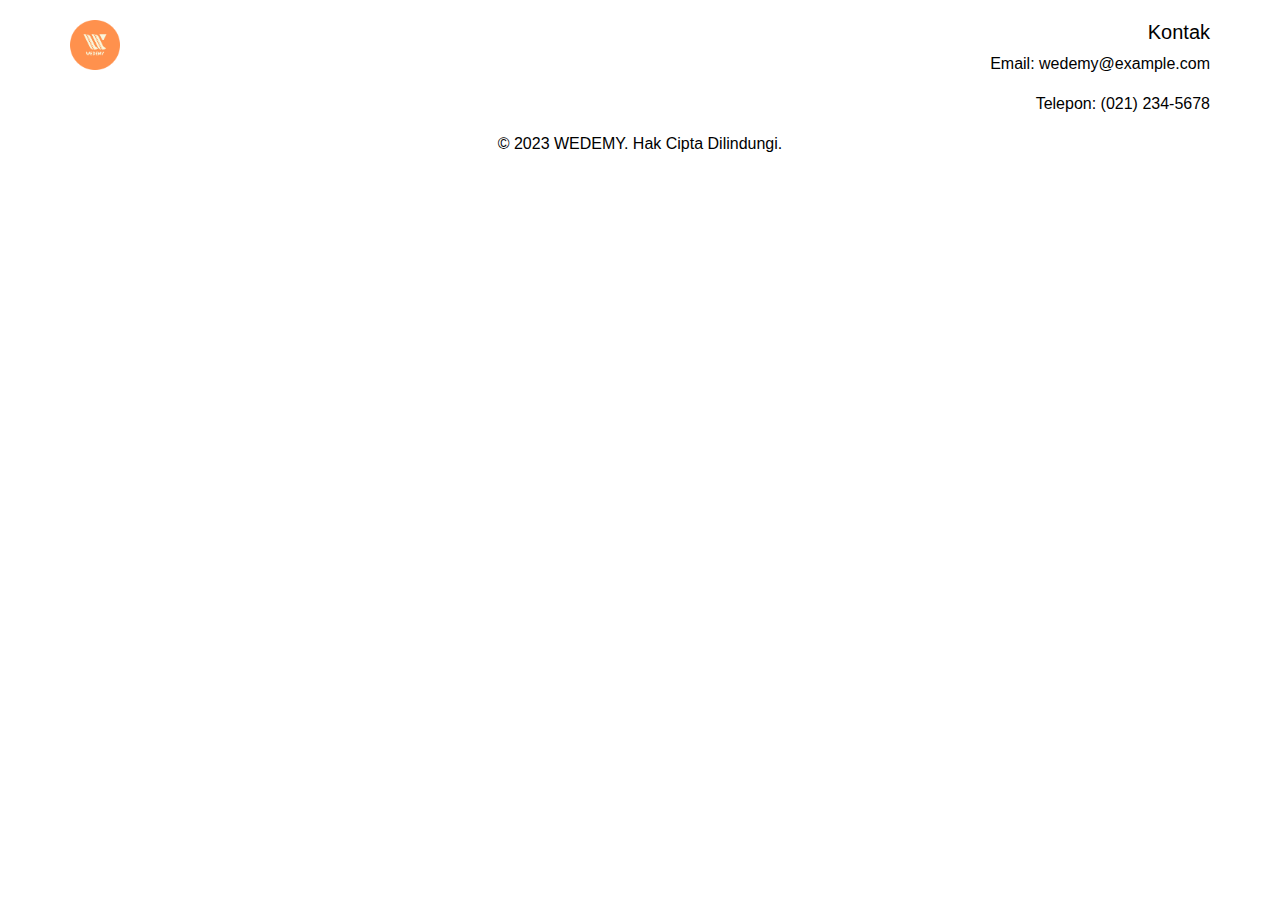
==== commit ed39e323: "revisi tampilan footer" ====
--- a/index.html
+++ b/index.html
@@ -1,208 +1,34 @@
-<!doctype html>
+<!DOCTYPE html>
 <html lang="en">
 <head>
-<meta charset="utf-8">
-<meta name="viewport" content="width=device-width, initial-scale=1">
-<title>WEDEMY</title>
-<link href="https://cdn.jsdelivr.net/npm/bootstrap@5.3.2/dist/css/bootstrap.min.css" rel="stylesheet" integrity="sha384-T3c6CoIi6uLrA9TneNEoa7RxnatzjcDSCmG1MXxSR1GAsXEV/Dwwykc2MPK8M2HN" crossorigin="anonymous">
-<link rel="preconnect" href="https://fonts.googleapis.com">
-<link rel="preconnect" href="https://fonts.gstatic.com" crossorigin>
-<link href="https://fonts.googleapis.com/css2?family=Inria+Serif&family=Italiana&display=swap" rel="stylesheet"> 
-<link rel="stylesheet" href="styles/style.css"/>
+    <meta charset="UTF-8">
+    <meta name="viewport" content="width=device-width, initial-scale=1.0">
+    <link rel="stylesheet" href="https://maxcdn.bootstrapcdn.com/bootstrap/4.5.2/css/bootstrap.min.css">
+    <link rel="stylesheet" type="text/css" href="style/style.css">
 </head>
 <body>
-    <nav class="navbar navbar-expand-lg bg-body-tertiary">
-        <div class="container">
-        <a class="navbar-brand" href="#">WEDEMY</a>
-        <button class="navbar-toggler" type="button" data-bs-toggle="collapse" data-bs-target="#navbarNav" aria-controls="navbarNav" aria-expanded="false" aria-label="Toggle navigation">
-            <span class="navbar-toggler-icon"></span>
-        </button>
-        <div class="collapse navbar-collapse" id="navbarNav">
-            <ul class="navbar-nav ms-auto">
-            <li class="nav-item">
-                <a class="nav-link" href="index.html">HOME</a>
-            </li>
-            <li class="nav-item">
-                <a class="nav-link" href="#">PORTOFOLIO</a>
-            </li>
-            <li class="nav-item">
-                <a class="nav-link" href="#">BLOG</a>
-            </li>
-            <li class="nav-item">
-                <a class="nav-link" href="#">ABOUT US</a>
-            </li>
-            <li class="nav-item">
-                <a class="nav-link" href="#">CONTACT</a>
-            </li>
-            <li class="nav-item">
-                <a class="nav-link" href="todos.html">TODOS</a>
-            </li>
-            </ul>
-        </div>
-        </div>
-    </nav>
-    <div id="carouselExampleIndicators" class="carousel slide">
-        <div class="carousel-indicators">
-        <button type="button" data-bs-target="#carouselExampleIndicators" data-bs-slide-to="0" class="active" aria-current="true" aria-label="Slide 1"></button>
-        <button type="button" data-bs-target="#carouselExampleIndicators" data-bs-slide-to="1" aria-label="Slide 2"></button>
-        <button type="button" data-bs-target="#carouselExampleIndicators" data-bs-slide-to="2" aria-label="Slide 3"></button>
-        </div>
-        <div class="carousel-inner">
-        <div class="carousel-item active">
-            <img src="assets/gambar1.jpg" class="d-block w-100" alt="...">
-            <div class="carousel-caption">
-            <button class="btn btn-primary btn-lg font-weight-bold" type="button" data-bs-toggle="modal" data-bs-target="#orderButton">ORDER NOW</button>
-            <div class="modal fade" id="orderButton" tabindex="-1">
-                <div class="modal-dialog modal-dialog-centered modal-xl">
-                    <div class="modal-content">
-                        <div class="container">
-                            <button type="button" class="btn-close float-end" data-bs-dismiss="modal" aria-label="Close"></button>
-                        </div>
-                        <div class="modal-body">
-                            <div class="container">
-                                <div class="row row-cols-1 row-cols-lg-3">
-                                    <div class="col">
-                                        <table class="table table-borderless">
-                                            <thead>
-                                                <tr>
-                                                    <th class="rounded-top" scope="col">FREE</th>
-                                                </tr>
-                                            </thead>
-                                            <tbody>
-                                                <tr>
-                                                    <td>Akses 3 materi per hari nya</td>
-                                                </tr>
-                                                <tr>
-                                                    <td>Streaming video materi 3 jam per hari nya</td>
-                                                </tr>
-                                                <tr>
-                                                    <td>Download 1 modul pembelajaran per hari nya</td>
-                                                </tr>
-                                            </tbody>
-                                            <tfoot>
-                                                <tr>
-                                                    <td class="rounded-bottom price">Rp 0</td>
-                                                </tr>
-                                                <tr>
-                                                    <td><button type="button" class="btn btn-success">Get Plan</button></td>
-                                                </tr>
-                                            </tfoot>
-                                        </table>
-                                    </div>
-                                    <div class="col">
-                                        <table class="table table-borderless">
-                                            <thead>
-                                                <tr>
-                                                    <th class="rounded-top" scope="col">BASIC</th>
-                                                </tr>
-                                            </thead>
-                                            <tbody>
-                                                <tr>
-                                                    <td>Akses materi tanpa batas</td>
-                                                </tr>
-                                                <tr>
-                                                    <td>Streaming dan download video materi tanpa batas</td>
-                                                </tr>
-                                                <tr>
-                                                    <td>Download seluruh modul pembelajaran</td>
-                                                </tr>
-                                            </tbody>
-                                            <tfoot>
-                                                <tr>
-                                                    <td class="rounded-bottom price">Rp 200.000/6 bulan</td>
-                                                </tr>
-                                                <tr>
-                                                    <td><button type="button" class="btn btn-success">Get Plan</button></td>
-                                                </tr>
-                                            </tfoot>
-                                        </table>
-                                    </div>
-                                    <div class="col">
-                                        <table class="table table-borderless">
-                                            <thead>
-                                                <tr>
-                                                    <th class="rounded-top" scope="col">PRO</th>
-                                                </tr>
-                                            </thead>
-                                            <tbody>
-                                                <tr>
-                                                    <td>Akses materi tanpa batas</td>
-                                                </tr>
-                                                <tr>
-                                                    <td>Streaming dan download video materi tanpa batas</td>
-                                                </tr>
-                                                <tr>
-                                                    <td>Download seluruh modul pembelajaran</td>
-                                                </tr>
-                                            </tbody>
-                                            <tfoot>
-                                                <tr>
-                                                    <td class="rounded-bottom price">Rp 350.000/12 bulan</td>
-                                                </tr>
-                                                <tr>
-                                                    <td><button type="button" class="btn btn-success">Get Plan</button></td>
-                                                </tr>
-                                            </tfoot>
-                                        </table>
-                                    </div>
-                                </div>
-                            </div>
-                        </div>
-                    </div>
-                </div>
-            </div>
-            </div>
-        </div>
-        <div class="carousel-item">
-            <img src="assets/gambar4.jpg" class="d-block w-100" alt="...">
-        </div>
-        <div class="carousel-item">
-            <img src="assets/gambar4.jpg" class="d-block w-100" alt="...">
-        </div>
-        </div>
-        <button class="carousel-control-prev" type="button" data-bs-target="#carouselExampleIndicators" data-bs-slide="prev">
-        <span class="carousel-control-prev-icon" aria-hidden="true"></span>
-        <span class="visually-hidden">Previous</span>
-        </button>
-        <button class="carousel-control-next" type="button" data-bs-target="#carouselExampleIndicators" data-bs-slide="next">
-        <span class="carousel-control-next-icon" aria-hidden="true"></span>
-        <span class="visually-hidden">Next</span>
-        </button>
-    </div>
     <footer>
         <div class="container footer">
             <div class="row">
-                <div class="col-md-4">
-                    <h5>Menu</h5>
-                    <ul class="list-unstyled">
-                        <li><a href="#">Home</a></li>
-                        <li><a href="#">Portofolio</a></li>
-                        <li><a href="#">Blog</a></li>
-                        <li><a href="#">About Us</a></li>
-                        <li><a href="#">Contact</a></li>
-                        <li><a href="#">Todos</a></li>
-                    </ul>
+                <div class="col-md-6">
+                    <img src="assets/logo.png" alt="Wedemy Logo" class="footer-logo">
                 </div>
-                <div class="col-md-4">
+                <div class="col-md-6 footer-contact">
                     <h5>Kontak</h5>
                     <p>Email: wedemy@example.com</p>
                     <p>Telepon: (021) 234-5678</p>
                 </div>
-                <div class="col-md-4 text-center footer-logo">
-                    <img src="assets/logo.png" alt="Wedemy Logo" class="img-fluid">
+            </div>
+            <div class="row">
+                <div class="col-md-12 footer-copyright">
+                    <p>&copy; 2023 WEDEMY. Hak Cipta Dilindungi.</p>
                 </div>
             </div>
         </div>
     </footer>
-    <div class="footer-copyright">
-            <div class="container">
-                <div class="row">
-                    <div class="col-12">
-                        <p>&copy; 2023 WEDEMY. Hak Cipta Dilindungi.</p>
-                    </div>
-                </div>
-            </div>
-    </div>
-    <script src="https://cdn.jsdelivr.net/npm/bootstrap@5.3.2/dist/js/bootstrap.bundle.min.js" integrity="sha384-C6RzsynM9kWDrMNeT87bh95OGNyZPhcTNXj1NW7RuBCsyN/o0jlpcV8Qyq46cDfL" crossorigin="anonymous"></script>
+
+    <script src="https://code.jquery.com/jquery-3.5.1.slim.min.js"></script>
+    <script src="https://cdn.jsdelivr.net/npm/@popperjs/core@2.9.3/dist/umd/popper.min.js"></script>
+    <script src="https://maxcdn.bootstrapcdn.com/bootstrap/4.5.2/js/bootstrap.min.js"></script>
 </body>
 </html>
--- a/style/style.css
+++ b/style/style.css
@@ -0,0 +1,32 @@
+.footer {
+    background-color: #ffffff;
+    color: #000000;
+    padding: 20px 0;
+    position: relative;
+    width: 100%;
+    bottom: 0;
+}
+
+.footer-logo {
+    max-width: 100%; 
+    max-height: 50px; 
+    height: auto; 
+    margin-right: 10px;
+  }
+  
+
+.footer-copyright {
+    text-align: center;
+    color: #000000;
+}
+
+.footer-contact {
+    text-align: right;
+}
+
+@media (max-width: 767px) {
+    .footer-contact {
+      text-align: center;
+      margin-top: 10px;
+    }
+}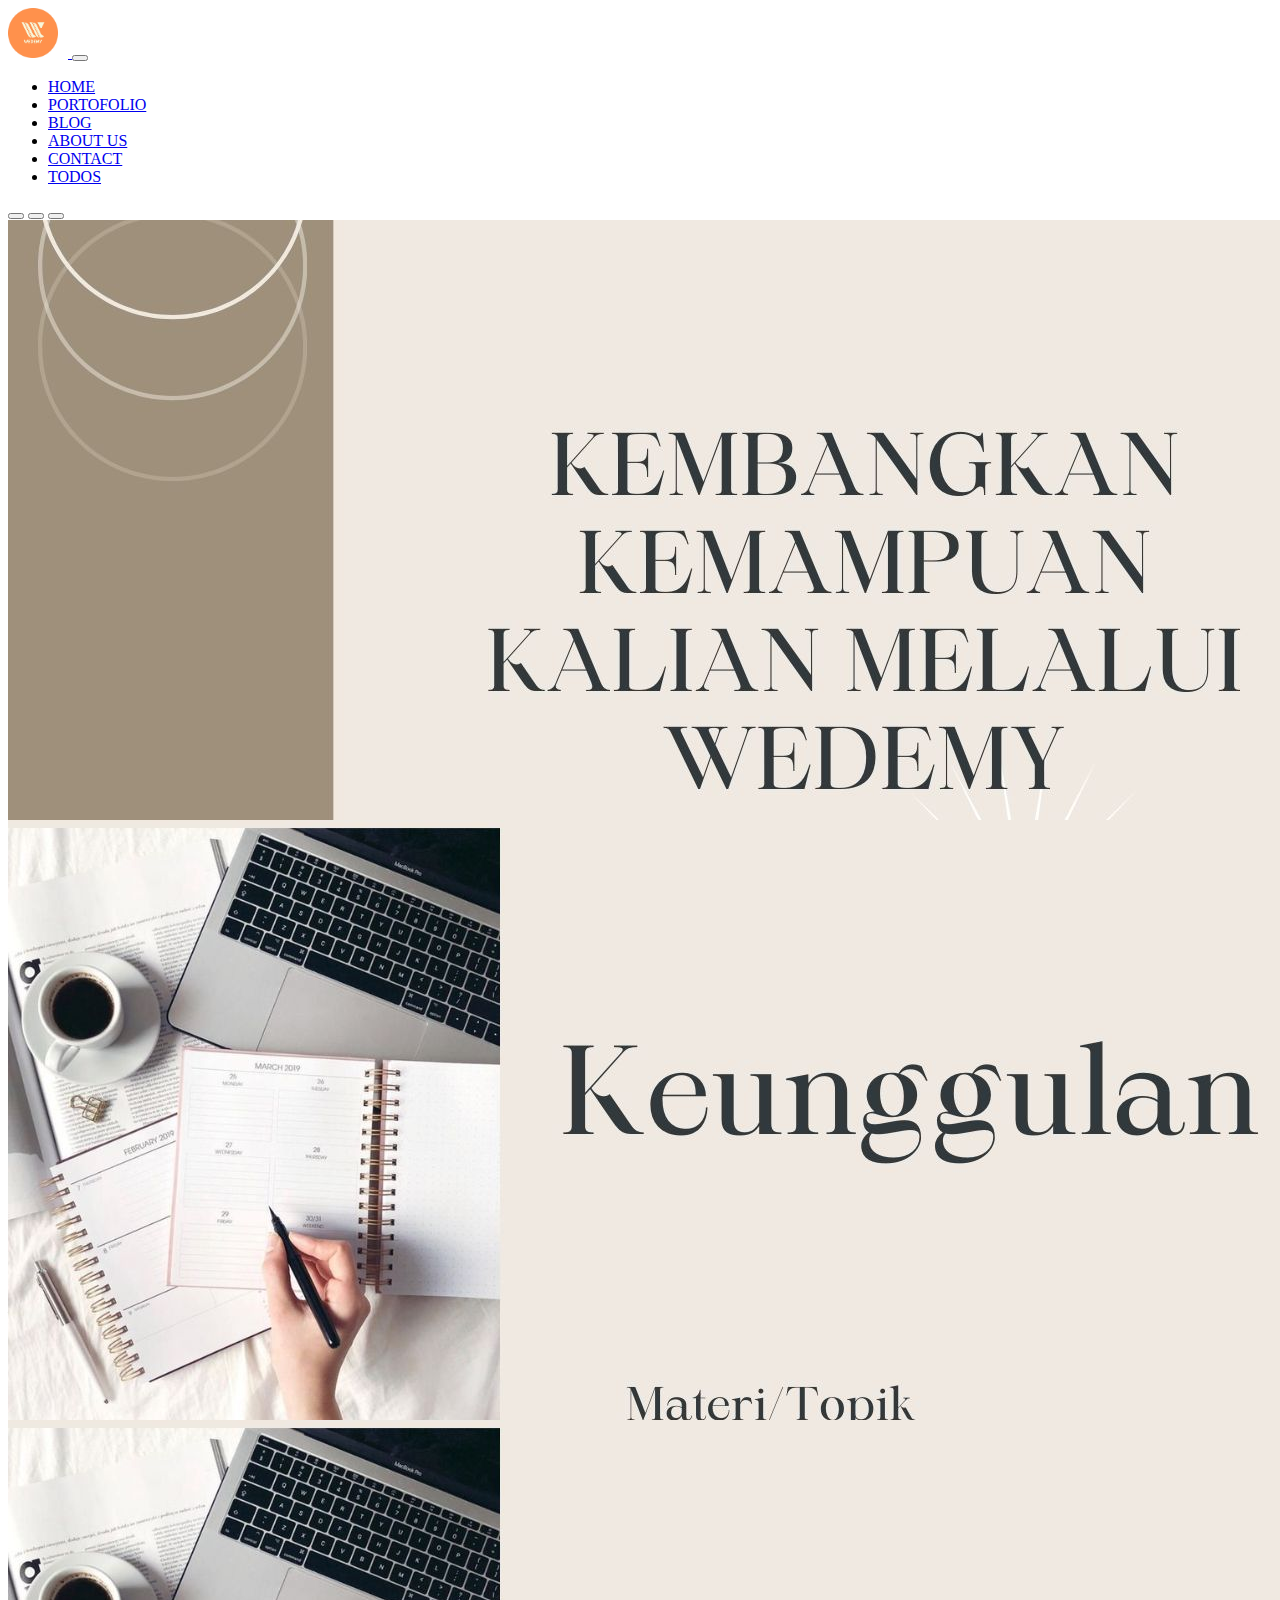
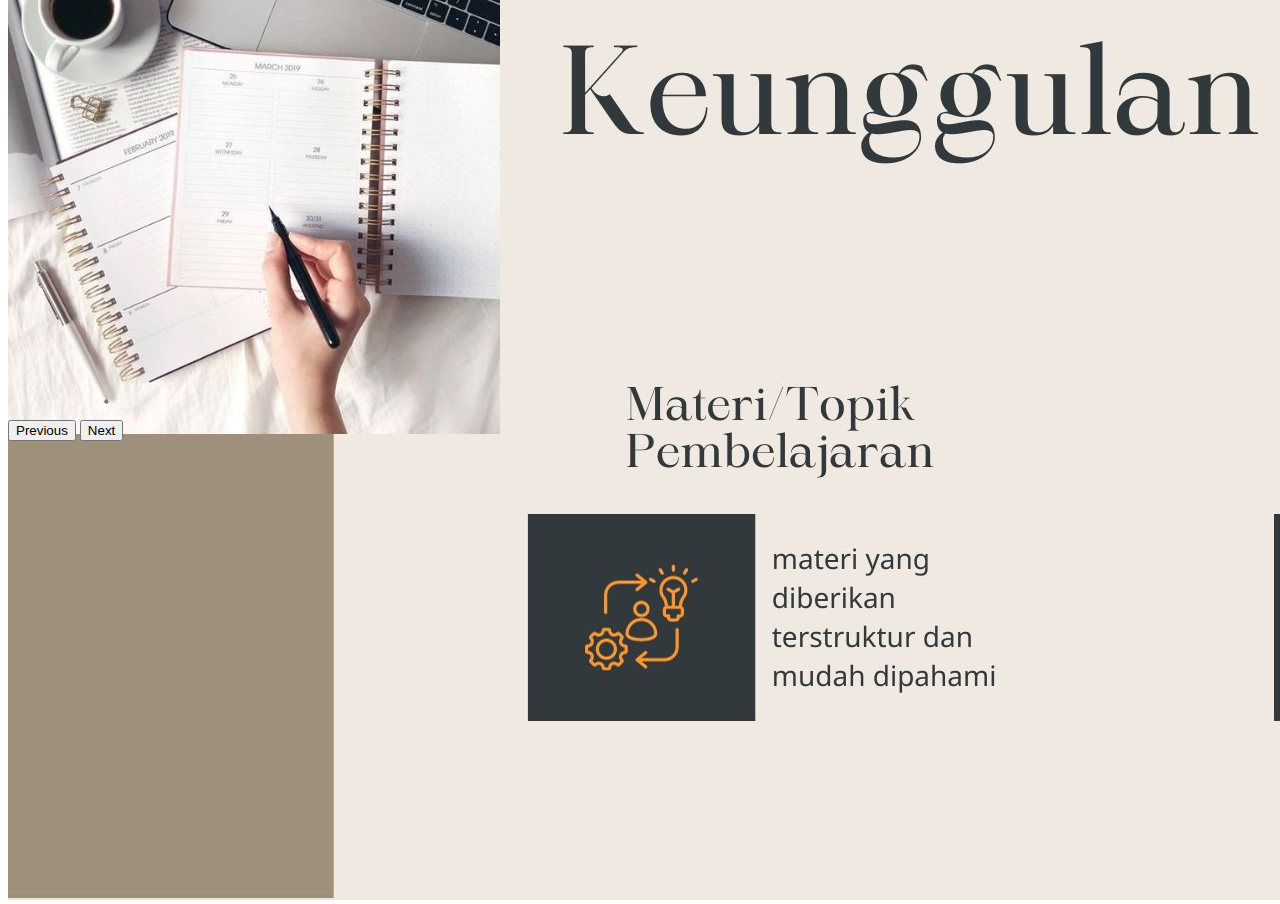
==== commit 3b30d9f4: "update logo di navbar" ====
--- a/index.html
+++ b/index.html
@@ -1,34 +1,85 @@
-<!DOCTYPE html>
+<!doctype html>
 <html lang="en">
-<head>
-    <meta charset="UTF-8">
-    <meta name="viewport" content="width=device-width, initial-scale=1.0">
-    <link rel="stylesheet" href="https://maxcdn.bootstrapcdn.com/bootstrap/4.5.2/css/bootstrap.min.css">
-    <link rel="stylesheet" type="text/css" href="style/style.css">
-</head>
-<body>
-    <footer>
-        <div class="container footer">
-            <div class="row">
-                <div class="col-md-6">
-                    <img src="assets/logo.png" alt="Wedemy Logo" class="footer-logo">
-                </div>
-                <div class="col-md-6 footer-contact">
-                    <h5>Kontak</h5>
-                    <p>Email: wedemy@example.com</p>
-                    <p>Telepon: (021) 234-5678</p>
-                </div>
-            </div>
-            <div class="row">
-                <div class="col-md-12 footer-copyright">
-                    <p>&copy; 2023 WEDEMY. Hak Cipta Dilindungi.</p>
-                </div>
-            </div>
-        </div>
-    </footer>
+  <head>
+    <meta charset="utf-8">
+    <meta name="viewport" content="width=device-width, initial-scale=1">
+    <title>WEDEMY</title>
+    <link href="https://cdn.jsdelivr.net/npm/bootstrap@5.3.2/dist/css/bootstrap.min.css" rel="stylesheet" integrity="sha384-T3c6CoIi6uLrA9TneNEoa7RxnatzjcDSCmG1MXxSR1GAsXEV/Dwwykc2MPK8M2HN" crossorigin="anonymous">
+    <link rel="stylesheet" href="styles/style.css"/>
+  </head>
+  <body>
+  <!--navbar-->
+  <nav class="navbar navbar-expand-lg bg-body-tertiary">
+    <div class="container">
+      <a href="index.html">
+        <img src="assets/logo.jpg" alt="Wedemy Logo" class="logo-navbar">
+      </a>
+      <button class="navbar-toggler" type="button" data-bs-toggle="collapse" data-bs-target="#navbarNav" aria-controls="navbarNav" aria-expanded="false" aria-label="Toggle navigation">
+        <span class="navbar-toggler-icon"></span>
+      </button>
+      <div class="collapse navbar-collapse" id="navbarNav">
+        <ul class="navbar-nav ms-auto">
+          <li class="nav-item">
+            <a class="nav-link active" aria-current="page" href="#">HOME</a>
+          </li>
+          <li class="nav-item">
+            <a class="nav-link" href="#">PORTOFOLIO</a>
+          </li>
+          <li class="nav-item">
+            <a class="nav-link" href="#">BLOG</a>
+          </li>
+          <li class="nav-item">
+            <a class="nav-link" href="#">ABOUT US</a>
+          </li>
+          <li class="nav-item">
+            <a class="nav-link" href="#">CONTACT</a>
+          </li>
+          <li class="nav-item">
+            <a class="nav-link" href="#">TODOS</a>
+          </li>
+        </ul>
+      </div>
+    </div>
+  </nav>
+  <!--akhir navbar-->
 
-    <script src="https://code.jquery.com/jquery-3.5.1.slim.min.js"></script>
-    <script src="https://cdn.jsdelivr.net/npm/@popperjs/core@2.9.3/dist/umd/popper.min.js"></script>
-    <script src="https://maxcdn.bootstrapcdn.com/bootstrap/4.5.2/js/bootstrap.min.js"></script>
-</body>
-</html>
+  <!--jumbotron-->
+  <!-- <section class="jumbotron">
+    <hr class="my-4">
+    <a class="btn btn-primary btn-lg font-weight-bold" href="#" role="button">ORDER NOW</a>
+  </section> -->
+  <!--akhir jumbotron-->
+
+  <div id="carouselExampleIndicators" class="carousel slide">
+    <div class="carousel-indicators">
+      <button type="button" data-bs-target="#carouselExampleIndicators" data-bs-slide-to="0" class="active" aria-current="true" aria-label="Slide 1"></button>
+      <button type="button" data-bs-target="#carouselExampleIndicators" data-bs-slide-to="1" aria-label="Slide 2"></button>
+      <button type="button" data-bs-target="#carouselExampleIndicators" data-bs-slide-to="2" aria-label="Slide 3"></button>
+    </div>
+    <div class="carousel-inner">
+      <div class="carousel-item active">
+        <img src="assets/gambar1.jpg" class="d-block w-100" alt="...">
+        <div class="carousel-caption d-none d-md-block">
+          <a class="btn btn-primary btn-lg font-weight-bold" href="#" role="button">ORDER NOW</a>
+      </div>
+    </div>
+      <div class="carousel-item">
+        <img src="assets/gambar4.jpg" class="d-block w-100" alt="...">
+      </div>
+      <div class="carousel-item">
+        <img src="assets/gambar4.jpg" class="d-block w-100" alt="...">
+      </div>
+    </div>
+    <button class="carousel-control-prev" type="button" data-bs-target="#carouselExampleIndicators" data-bs-slide="prev">
+      <span class="carousel-control-prev-icon" aria-hidden="true"></span>
+      <span class="visually-hidden">Previous</span>
+    </button>
+    <button class="carousel-control-next" type="button" data-bs-target="#carouselExampleIndicators" data-bs-slide="next">
+      <span class="carousel-control-next-icon" aria-hidden="true"></span>
+      <span class="visually-hidden">Next</span>
+    </button>
+  </div>
+
+    <script src="https://cdn.jsdelivr.net/npm/bootstrap@5.3.2/dist/js/bootstrap.bundle.min.js" integrity="sha384-C6RzsynM9kWDrMNeT87bh95OGNyZPhcTNXj1NW7RuBCsyN/o0jlpcV8Qyq46cDfL" crossorigin="anonymous"></script>
+  </body>
+</html>--- a/styles/style.css
+++ b/styles/style.css
@@ -0,0 +1,35 @@
+.logo-navbar {
+    max-width: 100%; 
+    max-height: 50px; 
+    height: auto; 
+    margin-right: 10px;
+  }
+  
+/*style jumotron*/
+.jumbotron {
+    background-image: url('gambar1.jpg');
+    background-size: cover;
+    height: 500px;
+    text-align: right;
+}
+
+.jumbotron .btn{
+    background-color: #9E907B;
+    border: none;
+    border-radius: 25px;
+    padding-right: 25px;
+    padding-left: 25px;
+}
+
+/*style carousel*/
+.carousel-item {
+    height: 600px;
+}
+
+.carousel-item .btn{
+    background-color: black;
+    border: none;
+    border-radius: 25px;
+    padding-right: 25px;
+    padding-left: 25px;
+}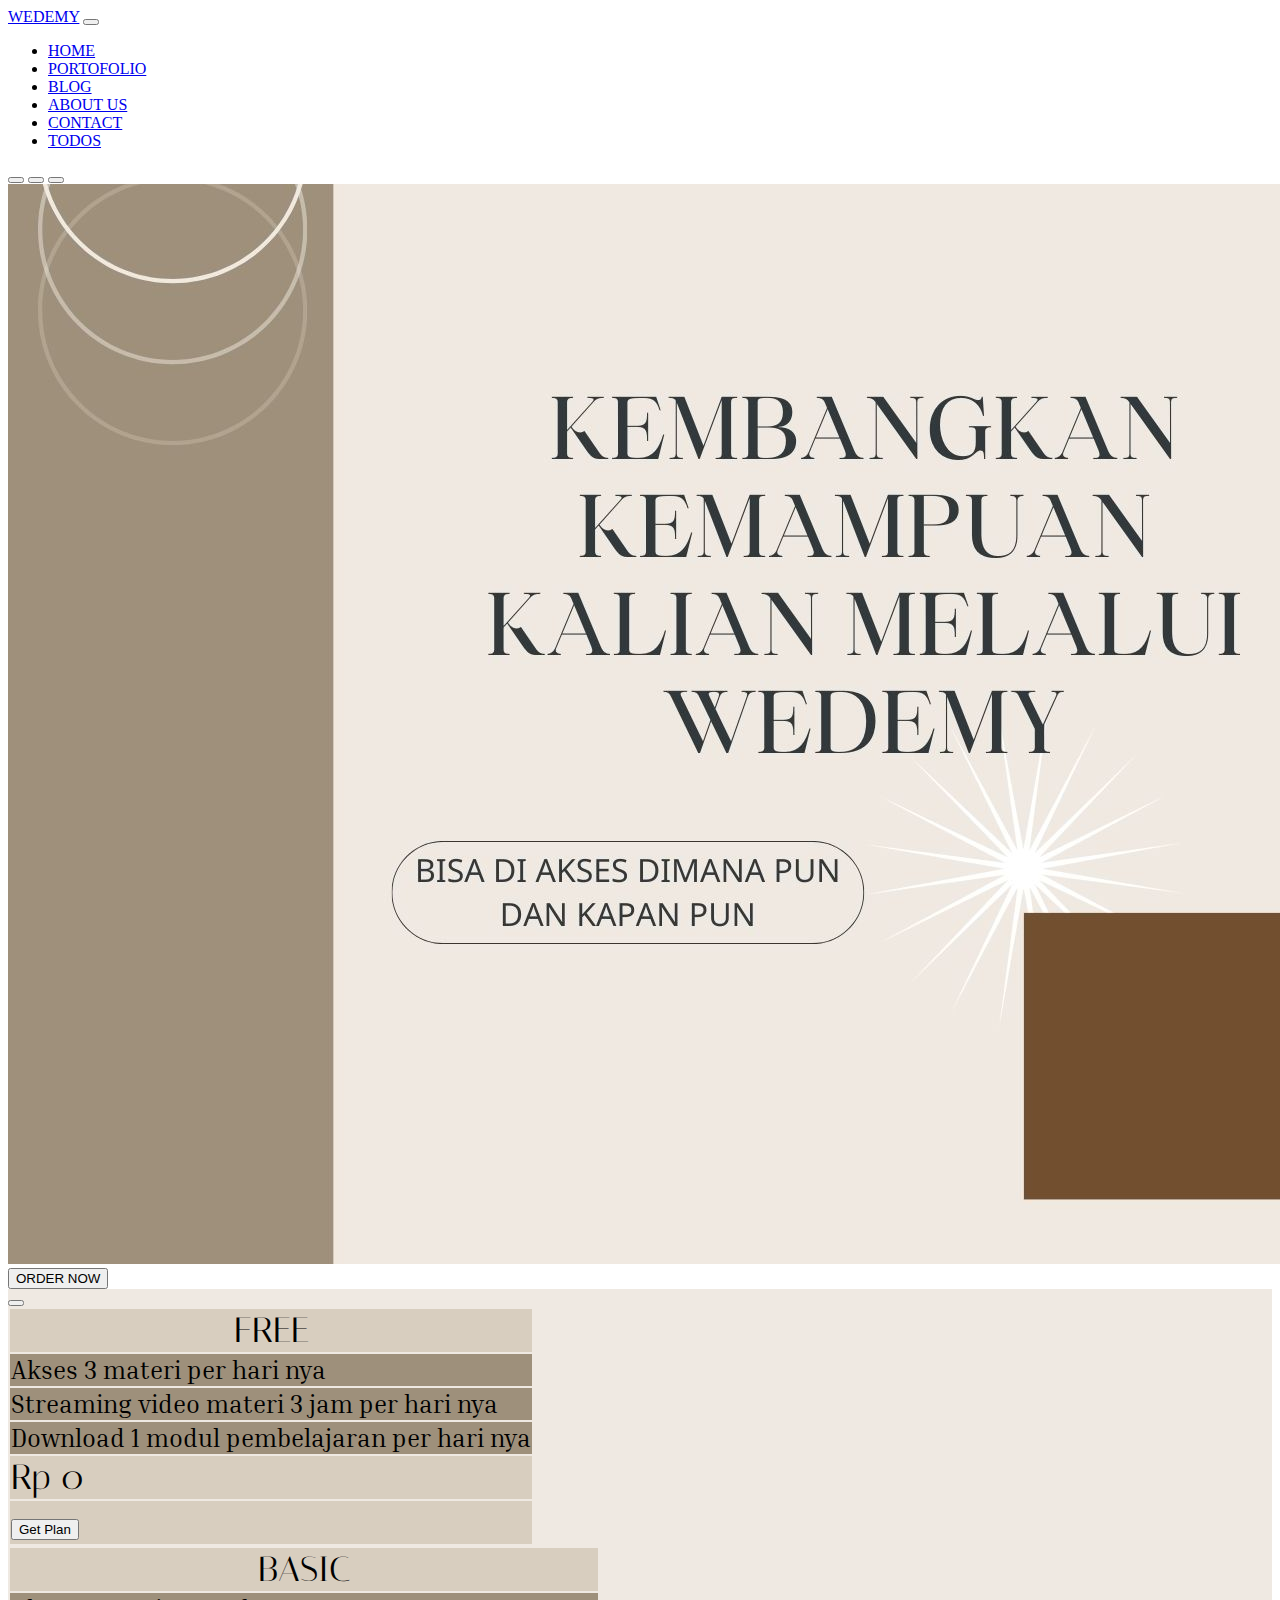
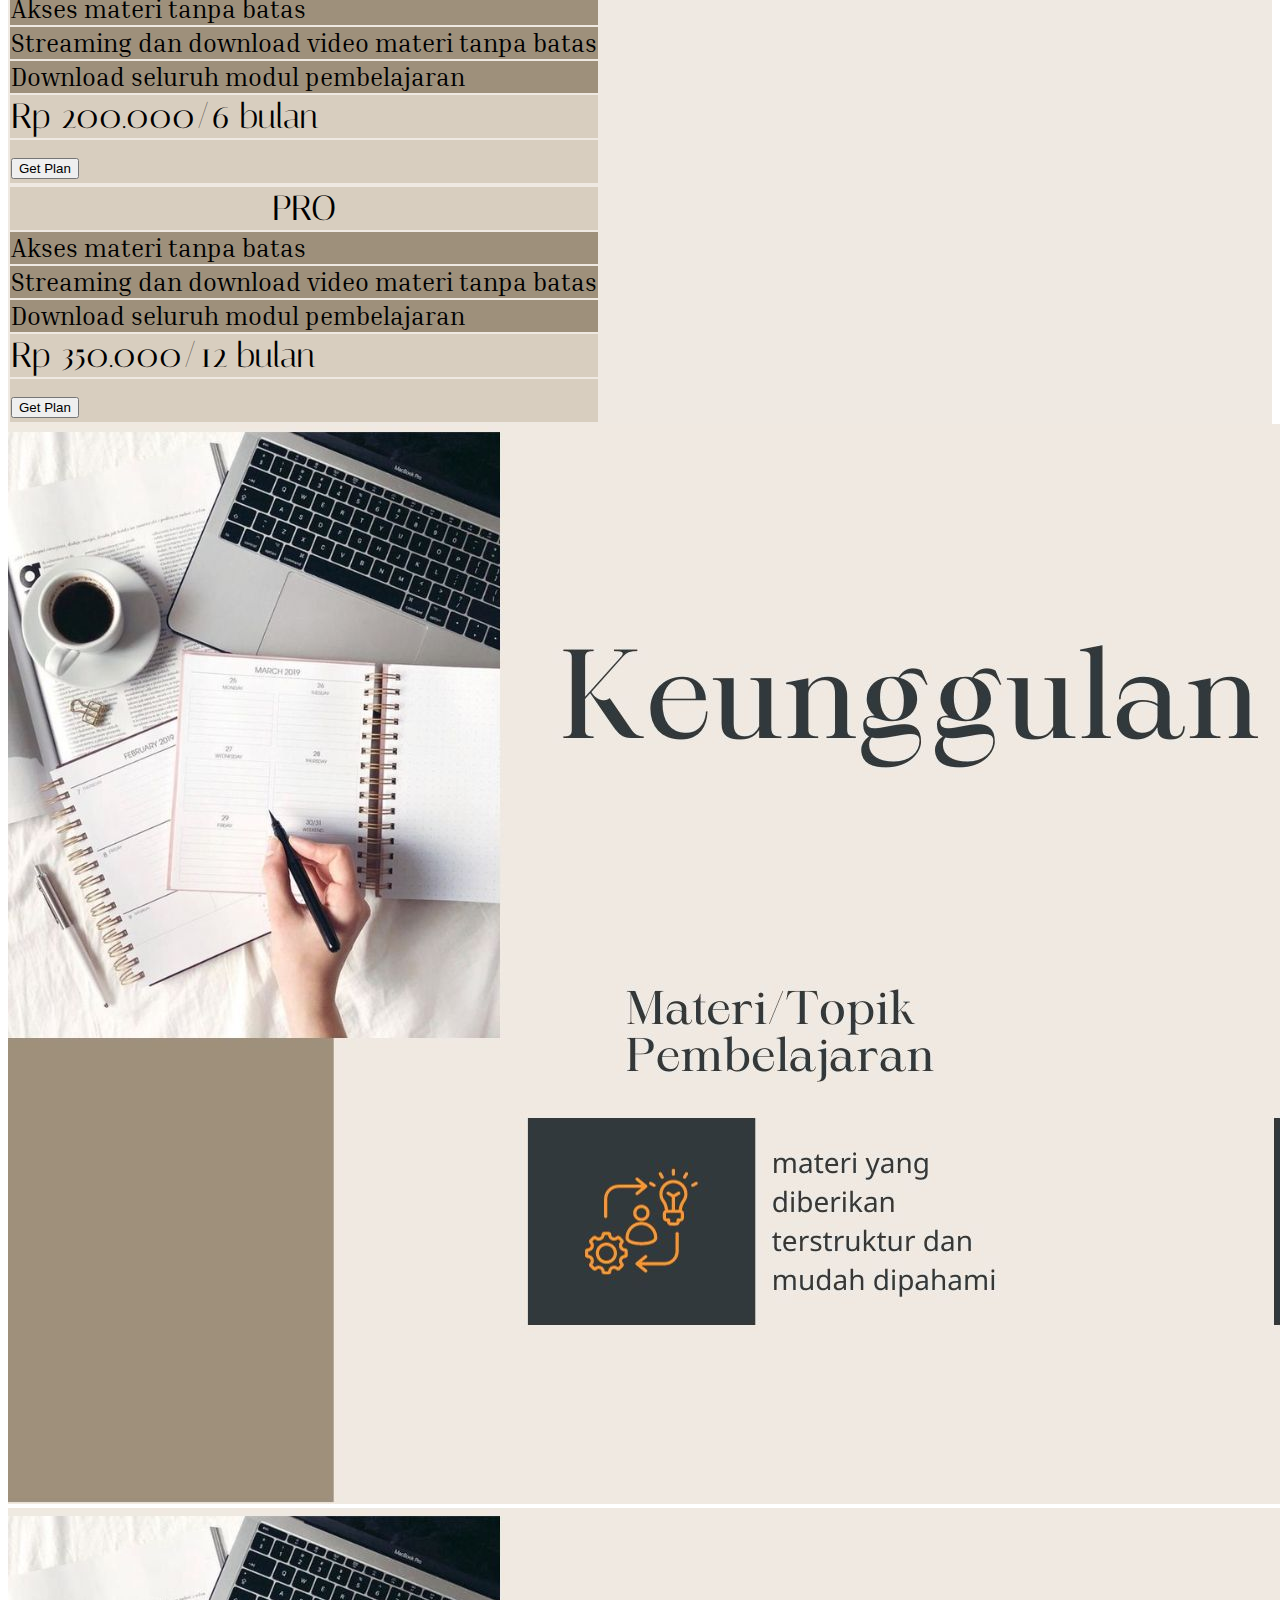
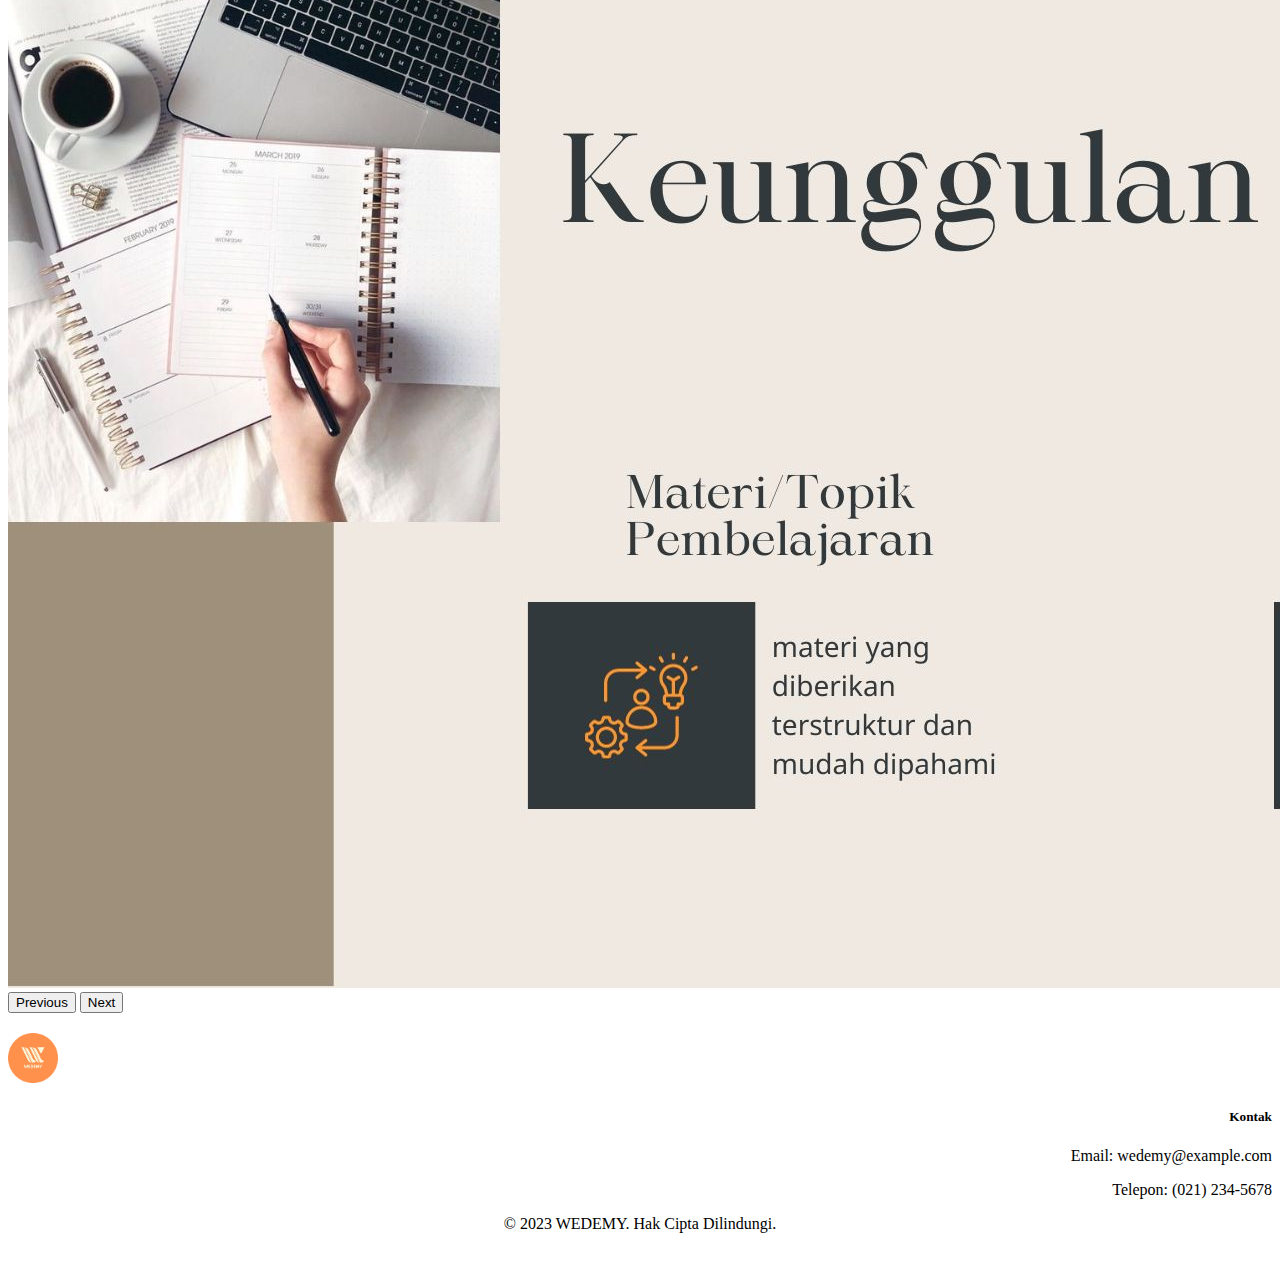
==== commit 628d3f87: "footer revision" ====
--- a/index.html
+++ b/index.html
@@ -1,85 +1,196 @@
 <!doctype html>
 <html lang="en">
-  <head>
-    <meta charset="utf-8">
-    <meta name="viewport" content="width=device-width, initial-scale=1">
-    <title>WEDEMY</title>
-    <link href="https://cdn.jsdelivr.net/npm/bootstrap@5.3.2/dist/css/bootstrap.min.css" rel="stylesheet" integrity="sha384-T3c6CoIi6uLrA9TneNEoa7RxnatzjcDSCmG1MXxSR1GAsXEV/Dwwykc2MPK8M2HN" crossorigin="anonymous">
-    <link rel="stylesheet" href="styles/style.css"/>
-  </head>
-  <body>
-  <!--navbar-->
-  <nav class="navbar navbar-expand-lg bg-body-tertiary">
-    <div class="container">
-      <a href="index.html">
-        <img src="assets/logo.jpg" alt="Wedemy Logo" class="logo-navbar">
-      </a>
-      <button class="navbar-toggler" type="button" data-bs-toggle="collapse" data-bs-target="#navbarNav" aria-controls="navbarNav" aria-expanded="false" aria-label="Toggle navigation">
-        <span class="navbar-toggler-icon"></span>
-      </button>
-      <div class="collapse navbar-collapse" id="navbarNav">
-        <ul class="navbar-nav ms-auto">
-          <li class="nav-item">
-            <a class="nav-link active" aria-current="page" href="#">HOME</a>
-          </li>
-          <li class="nav-item">
-            <a class="nav-link" href="#">PORTOFOLIO</a>
-          </li>
-          <li class="nav-item">
-            <a class="nav-link" href="#">BLOG</a>
-          </li>
-          <li class="nav-item">
-            <a class="nav-link" href="#">ABOUT US</a>
-          </li>
-          <li class="nav-item">
-            <a class="nav-link" href="#">CONTACT</a>
-          </li>
-          <li class="nav-item">
-            <a class="nav-link" href="#">TODOS</a>
-          </li>
-        </ul>
-      </div>
+<head>
+<meta charset="utf-8">
+<meta name="viewport" content="width=device-width, initial-scale=1">
+<title>WEDEMY</title>
+<link href="https://cdn.jsdelivr.net/npm/bootstrap@5.3.2/dist/css/bootstrap.min.css" rel="stylesheet" integrity="sha384-T3c6CoIi6uLrA9TneNEoa7RxnatzjcDSCmG1MXxSR1GAsXEV/Dwwykc2MPK8M2HN" crossorigin="anonymous">
+<link rel="preconnect" href="https://fonts.googleapis.com">
+<link rel="preconnect" href="https://fonts.gstatic.com" crossorigin>
+<link href="https://fonts.googleapis.com/css2?family=Inria+Serif&family=Italiana&display=swap" rel="stylesheet"> 
+<link rel="stylesheet" href="styles/style.css"/>
+</head>
+<body>
+    <nav class="navbar navbar-expand-lg bg-body-tertiary">
+        <div class="container">
+        <a class="navbar-brand" href="#">WEDEMY</a>
+        <button class="navbar-toggler" type="button" data-bs-toggle="collapse" data-bs-target="#navbarNav" aria-controls="navbarNav" aria-expanded="false" aria-label="Toggle navigation">
+            <span class="navbar-toggler-icon"></span>
+        </button>
+        <div class="collapse navbar-collapse" id="navbarNav">
+            <ul class="navbar-nav ms-auto">
+            <li class="nav-item">
+                <a class="nav-link" href="index.html">HOME</a>
+            </li>
+            <li class="nav-item">
+                <a class="nav-link" href="#">PORTOFOLIO</a>
+            </li>
+            <li class="nav-item">
+                <a class="nav-link" href="#">BLOG</a>
+            </li>
+            <li class="nav-item">
+                <a class="nav-link" href="#">ABOUT US</a>
+            </li>
+            <li class="nav-item">
+                <a class="nav-link" href="#">CONTACT</a>
+            </li>
+            <li class="nav-item">
+                <a class="nav-link" href="todos.html">TODOS</a>
+            </li>
+            </ul>
+        </div>
+        </div>
+    </nav>
+    <div id="carouselExampleIndicators" class="carousel slide">
+        <div class="carousel-indicators">
+        <button type="button" data-bs-target="#carouselExampleIndicators" data-bs-slide-to="0" class="active" aria-current="true" aria-label="Slide 1"></button>
+        <button type="button" data-bs-target="#carouselExampleIndicators" data-bs-slide-to="1" aria-label="Slide 2"></button>
+        <button type="button" data-bs-target="#carouselExampleIndicators" data-bs-slide-to="2" aria-label="Slide 3"></button>
+        </div>
+        <div class="carousel-inner">
+        <div class="carousel-item active">
+            <img src="assets/gambar1.jpg" class="d-block w-100" alt="...">
+            <div class="carousel-caption">
+            <button class="btn btn-primary btn-lg font-weight-bold" type="button" data-bs-toggle="modal" data-bs-target="#orderButton">ORDER NOW</button>
+            <div class="modal fade" id="orderButton" tabindex="-1">
+                <div class="modal-dialog modal-dialog-centered modal-xl">
+                    <div class="modal-content">
+                        <div class="container">
+                            <button type="button" class="btn-close float-end" data-bs-dismiss="modal" aria-label="Close"></button>
+                        </div>
+                        <div class="modal-body">
+                            <div class="container">
+                                <div class="row row-cols-1 row-cols-lg-3">
+                                    <div class="col">
+                                        <table class="table table-borderless">
+                                            <thead>
+                                                <tr>
+                                                    <th class="rounded-top" scope="col">FREE</th>
+                                                </tr>
+                                            </thead>
+                                            <tbody>
+                                                <tr>
+                                                    <td>Akses 3 materi per hari nya</td>
+                                                </tr>
+                                                <tr>
+                                                    <td>Streaming video materi 3 jam per hari nya</td>
+                                                </tr>
+                                                <tr>
+                                                    <td>Download 1 modul pembelajaran per hari nya</td>
+                                                </tr>
+                                            </tbody>
+                                            <tfoot>
+                                                <tr>
+                                                    <td class="rounded-bottom price">Rp 0</td>
+                                                </tr>
+                                                <tr>
+                                                    <td><button type="button" class="btn btn-success">Get Plan</button></td>
+                                                </tr>
+                                            </tfoot>
+                                        </table>
+                                    </div>
+                                    <div class="col">
+                                        <table class="table table-borderless">
+                                            <thead>
+                                                <tr>
+                                                    <th class="rounded-top" scope="col">BASIC</th>
+                                                </tr>
+                                            </thead>
+                                            <tbody>
+                                                <tr>
+                                                    <td>Akses materi tanpa batas</td>
+                                                </tr>
+                                                <tr>
+                                                    <td>Streaming dan download video materi tanpa batas</td>
+                                                </tr>
+                                                <tr>
+                                                    <td>Download seluruh modul pembelajaran</td>
+                                                </tr>
+                                            </tbody>
+                                            <tfoot>
+                                                <tr>
+                                                    <td class="rounded-bottom price">Rp 200.000/6 bulan</td>
+                                                </tr>
+                                                <tr>
+                                                    <td><button type="button" class="btn btn-success">Get Plan</button></td>
+                                                </tr>
+                                            </tfoot>
+                                        </table>
+                                    </div>
+                                    <div class="col">
+                                        <table class="table table-borderless">
+                                            <thead>
+                                                <tr>
+                                                    <th class="rounded-top" scope="col">PRO</th>
+                                                </tr>
+                                            </thead>
+                                            <tbody>
+                                                <tr>
+                                                    <td>Akses materi tanpa batas</td>
+                                                </tr>
+                                                <tr>
+                                                    <td>Streaming dan download video materi tanpa batas</td>
+                                                </tr>
+                                                <tr>
+                                                    <td>Download seluruh modul pembelajaran</td>
+                                                </tr>
+                                            </tbody>
+                                            <tfoot>
+                                                <tr>
+                                                    <td class="rounded-bottom price">Rp 350.000/12 bulan</td>
+                                                </tr>
+                                                <tr>
+                                                    <td><button type="button" class="btn btn-success">Get Plan</button></td>
+                                                </tr>
+                                            </tfoot>
+                                        </table>
+                                    </div>
+                                </div>
+                            </div>
+                        </div>
+                    </div>
+                </div>
+            </div>
+            </div>
+        </div>
+        <div class="carousel-item">
+            <img src="assets/gambar4.jpg" class="d-block w-100" alt="...">
+        </div>
+        <div class="carousel-item">
+            <img src="assets/gambar4.jpg" class="d-block w-100" alt="...">
+        </div>
+        </div>
+        <button class="carousel-control-prev" type="button" data-bs-target="#carouselExampleIndicators" data-bs-slide="prev">
+        <span class="carousel-control-prev-icon" aria-hidden="true"></span>
+        <span class="visually-hidden">Previous</span>
+        </button>
+        <button class="carousel-control-next" type="button" data-bs-target="#carouselExampleIndicators" data-bs-slide="next">
+        <span class="carousel-control-next-icon" aria-hidden="true"></span>
+        <span class="visually-hidden">Next</span>
+        </button>
     </div>
-  </nav>
-  <!--akhir navbar-->
+    <footer>
+        <div class="container footer">
+            <div class="row">
+                <div class="col-md-6">
+                    <img src="assets/logo.png" alt="Wedemy Logo" class="footer-logo">
+                </div>
+                <div class="col-md-6 footer-contact">
+                    <h5>Kontak</h5>
+                    <p>Email: wedemy@example.com</p>
+                    <p>Telepon: (021) 234-5678</p>
+                </div>
+            </div>
+            <div class="row">
+                <div class="col-md-12 footer-copyright">
+                    <p>&copy; 2023 WEDEMY. Hak Cipta Dilindungi.</p>
+                </div>
+            </div>
+        </div>
+    </footer>
 
-  <!--jumbotron-->
-  <!-- <section class="jumbotron">
-    <hr class="my-4">
-    <a class="btn btn-primary btn-lg font-weight-bold" href="#" role="button">ORDER NOW</a>
-  </section> -->
-  <!--akhir jumbotron-->
-
-  <div id="carouselExampleIndicators" class="carousel slide">
-    <div class="carousel-indicators">
-      <button type="button" data-bs-target="#carouselExampleIndicators" data-bs-slide-to="0" class="active" aria-current="true" aria-label="Slide 1"></button>
-      <button type="button" data-bs-target="#carouselExampleIndicators" data-bs-slide-to="1" aria-label="Slide 2"></button>
-      <button type="button" data-bs-target="#carouselExampleIndicators" data-bs-slide-to="2" aria-label="Slide 3"></button>
-    </div>
-    <div class="carousel-inner">
-      <div class="carousel-item active">
-        <img src="assets/gambar1.jpg" class="d-block w-100" alt="...">
-        <div class="carousel-caption d-none d-md-block">
-          <a class="btn btn-primary btn-lg font-weight-bold" href="#" role="button">ORDER NOW</a>
-      </div>
-    </div>
-      <div class="carousel-item">
-        <img src="assets/gambar4.jpg" class="d-block w-100" alt="...">
-      </div>
-      <div class="carousel-item">
-        <img src="assets/gambar4.jpg" class="d-block w-100" alt="...">
-      </div>
-    </div>
-    <button class="carousel-control-prev" type="button" data-bs-target="#carouselExampleIndicators" data-bs-slide="prev">
-      <span class="carousel-control-prev-icon" aria-hidden="true"></span>
-      <span class="visually-hidden">Previous</span>
-    </button>
-    <button class="carousel-control-next" type="button" data-bs-target="#carouselExampleIndicators" data-bs-slide="next">
-      <span class="carousel-control-next-icon" aria-hidden="true"></span>
-      <span class="visually-hidden">Next</span>
-    </button>
-  </div>
-
-    <script src="https://cdn.jsdelivr.net/npm/bootstrap@5.3.2/dist/js/bootstrap.bundle.min.js" integrity="sha384-C6RzsynM9kWDrMNeT87bh95OGNyZPhcTNXj1NW7RuBCsyN/o0jlpcV8Qyq46cDfL" crossorigin="anonymous"></script>
-  </body>
-</html>+    <script src="https://code.jquery.com/jquery-3.5.1.slim.min.js"></script>
+    <script src="https://cdn.jsdelivr.net/npm/@popperjs/core@2.9.3/dist/umd/popper.min.js"></script>
+    <script src="https://maxcdn.bootstrapcdn.com/bootstrap/4.5.2/js/bootstrap.min.js"></script>
+</body>
+</html>
--- a/styles/style.css
+++ b/styles/style.css
@@ -1,10 +1,3 @@
-.logo-navbar {
-    max-width: 100%; 
-    max-height: 50px; 
-    height: auto; 
-    margin-right: 10px;
-  }
-  
 /*style jumotron*/
 .jumbotron {
     background-image: url('gambar1.jpg');
@@ -22,14 +15,78 @@
 }
 
 /*style carousel*/
-.carousel-item {
+/* .carousel-item {
     height: 600px;
-}
+} */
 
-.carousel-item .btn{
+/* .carousel-item .btn{
     background-color: black;
     border: none;
     border-radius: 25px;
     padding-right: 25px;
     padding-left: 25px;
+} */
+
+.modal-content {
+    background: #EFE9E2;
+}
+
+.price, tr th, tfoot tr td{
+    background: #D8CEBF !important;
+    color: #000;
+    font-family: 'Italiana', sans-serif;
+    font-size: 35px;
+    font-style: normal;
+    font-weight: 500;
+    line-height: normal;
+}
+
+tbody tr td {
+    background: #9E907B !important; 
+    font-size: 25px;
+    font-family: 'Inria Serif', serif;
+    display: grid;
+    align-items: center;
+}
+
+.table {
+    -webkit-transition: 0.3s;
+    transition: 0.3s;
+}
+
+.table:hover {
+    box-shadow: 0 8px 12px 0 rgba(0,0,0,0.2)
+}
+
+.footer {
+    background-color: #ffffff;
+    color: #000000;
+    padding: 20px 0;
+    position: relative;
+    width: 100%;
+    bottom: 0;
+}
+
+.footer-logo {
+    max-width: 100%; 
+    max-height: 50px; 
+    height: auto; 
+    margin-right: 10px;
+  }
+  
+
+.footer-copyright {
+    text-align: center;
+    color: #000000;
+}
+
+.footer-contact {
+    text-align: right;
+}
+
+@media (max-width: 767px) {
+    .footer-contact {
+      text-align: center;
+      margin-top: 10px;
+    }
 }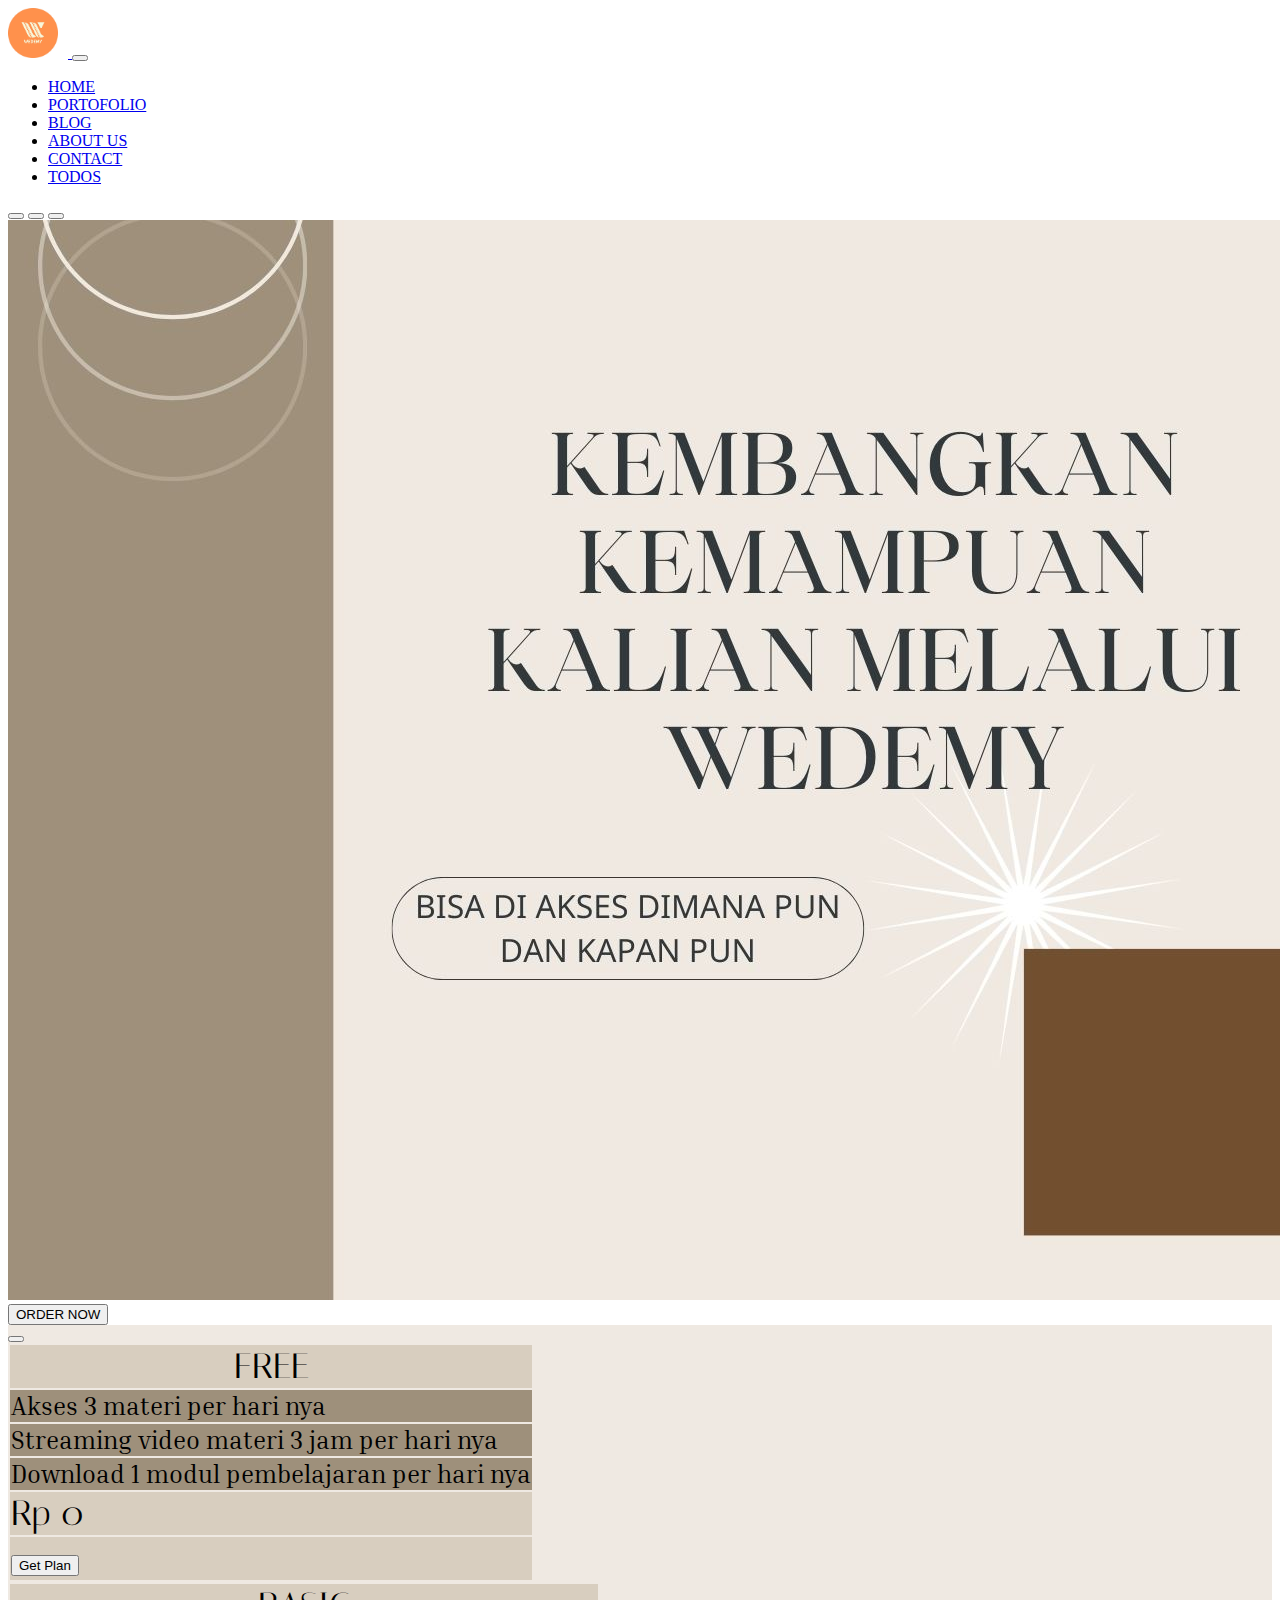
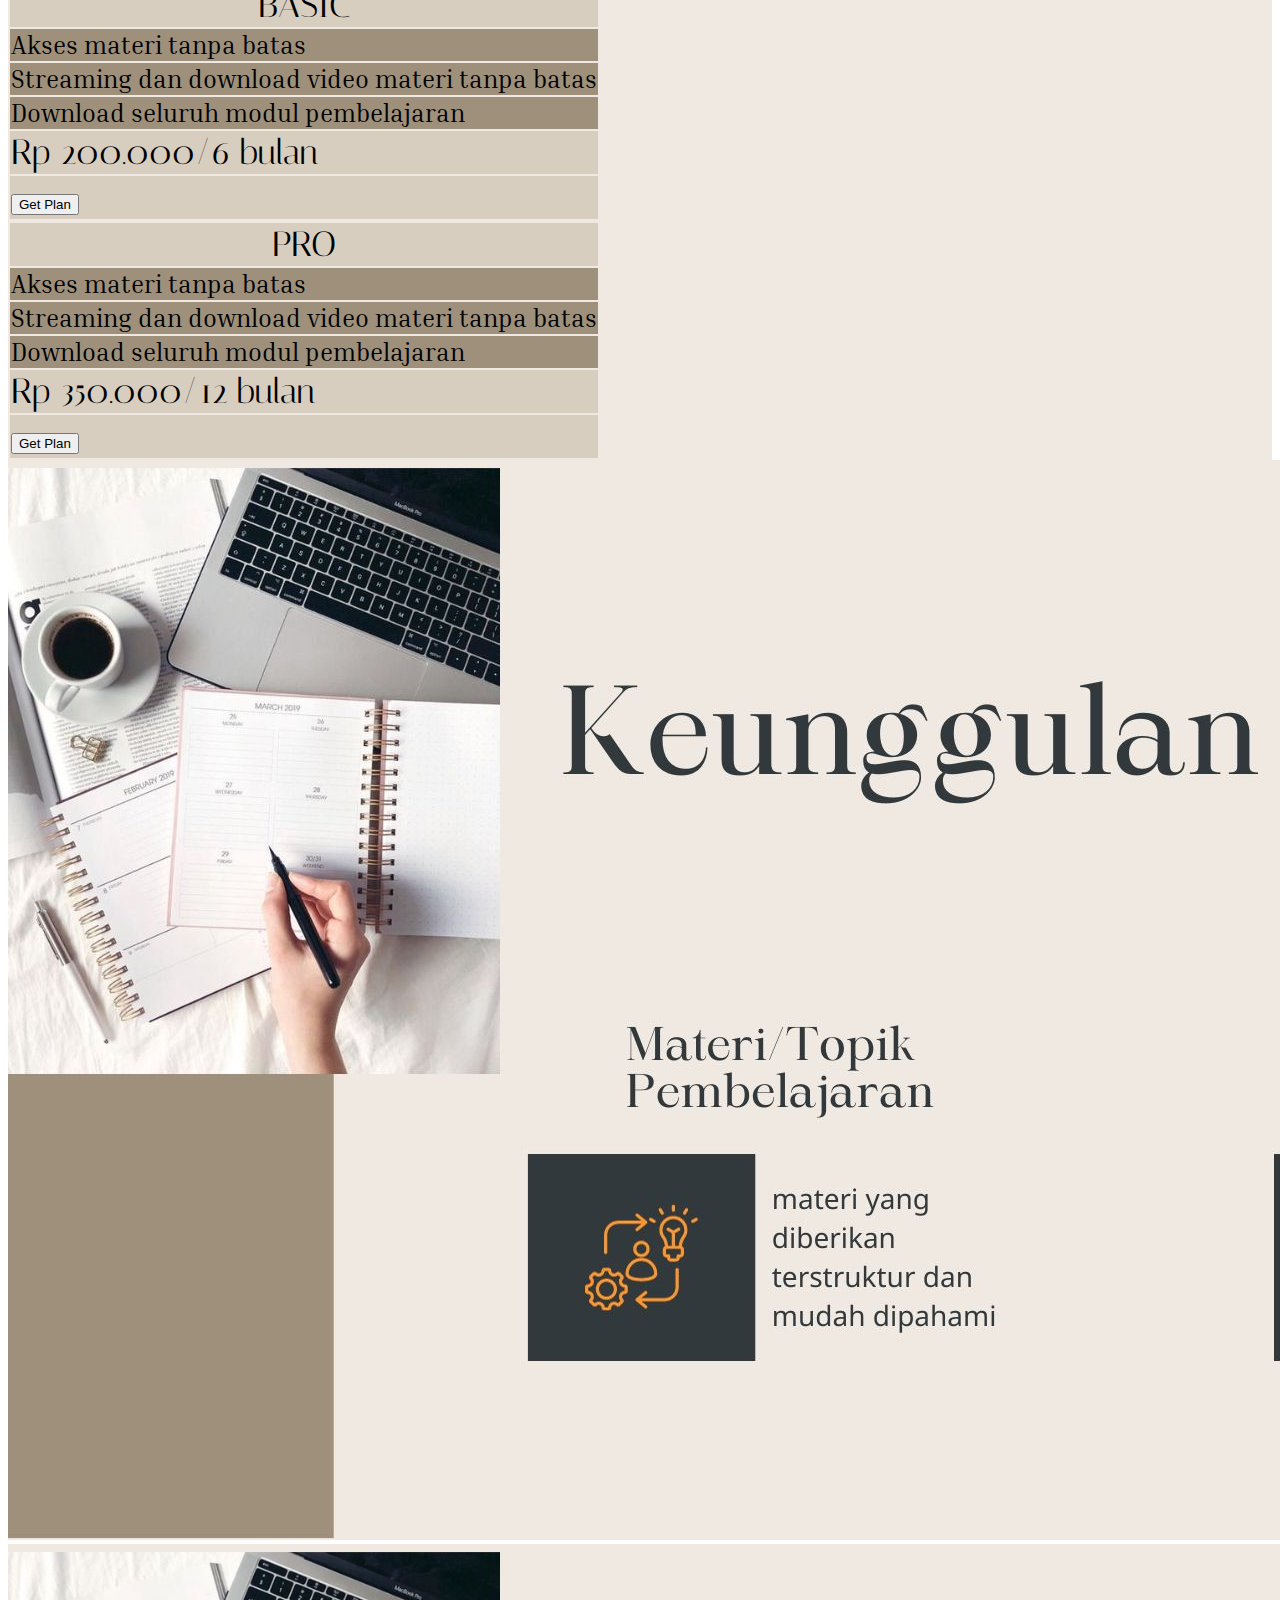
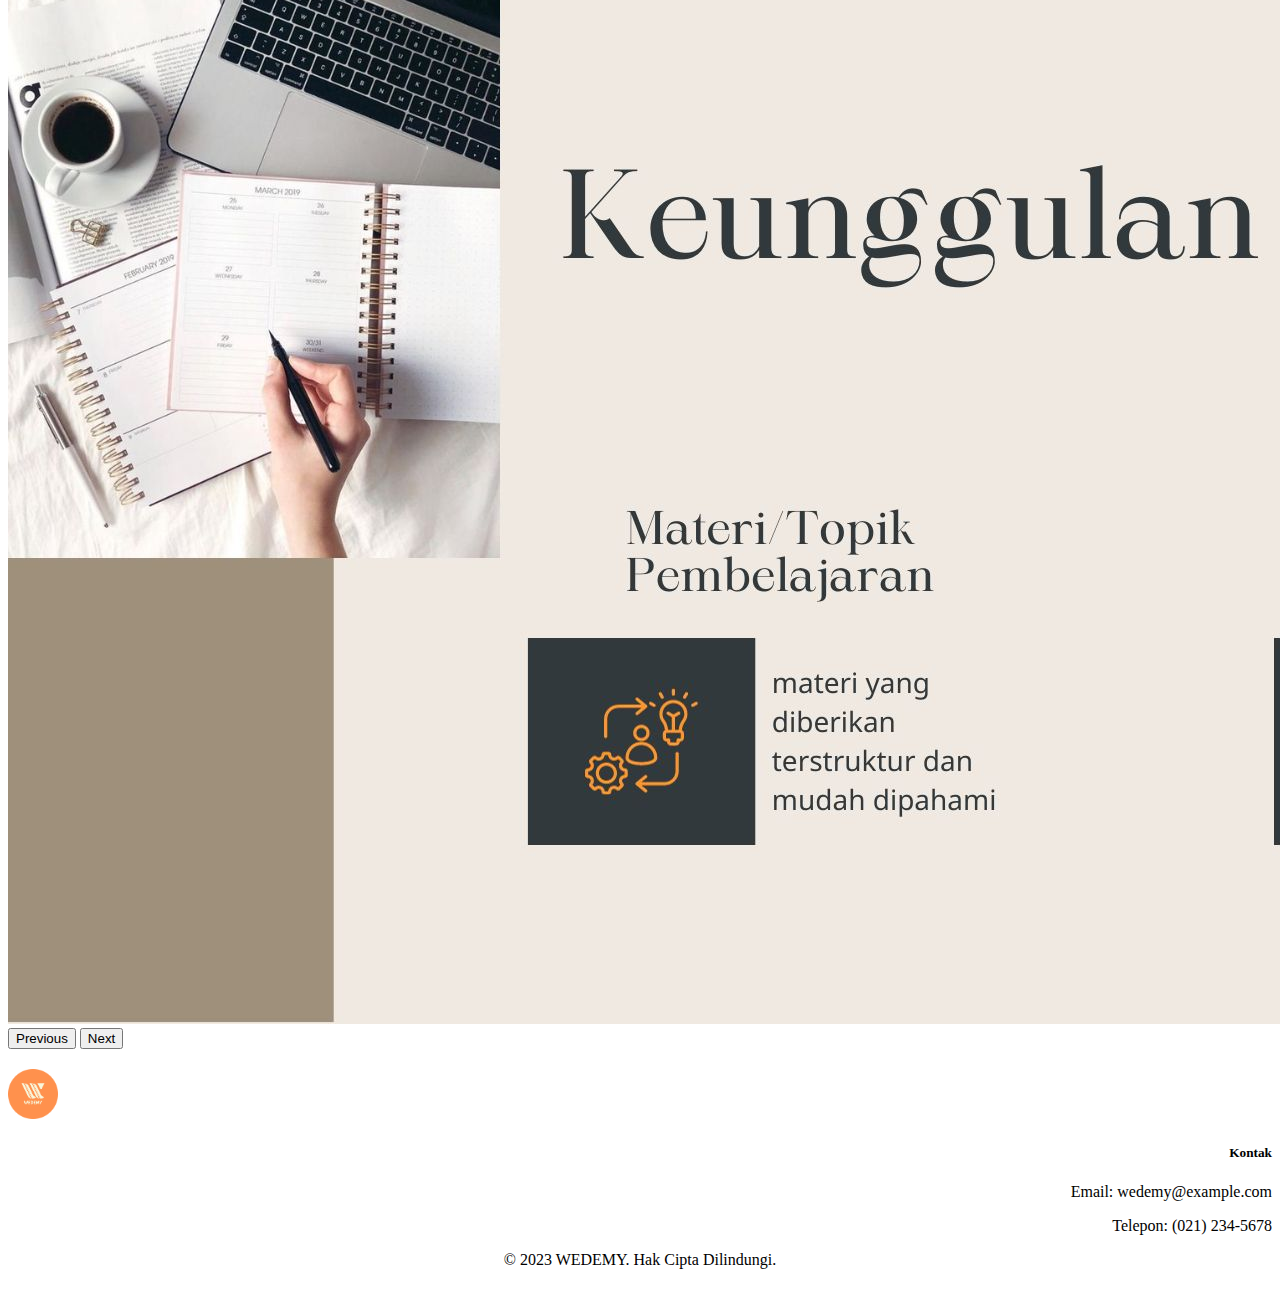
==== commit 6967108b: "header revision" ====
--- a/index.html
+++ b/index.html
@@ -13,33 +13,34 @@
 <body>
     <nav class="navbar navbar-expand-lg bg-body-tertiary">
         <div class="container">
-        <a class="navbar-brand" href="#">WEDEMY</a>
-        <button class="navbar-toggler" type="button" data-bs-toggle="collapse" data-bs-target="#navbarNav" aria-controls="navbarNav" aria-expanded="false" aria-label="Toggle navigation">
+          <a href="index.html">
+            <img src="assets/logo.jpg" alt="Wedemy Logo" class="logo-navbar">
+          </a>
+          <button class="navbar-toggler" type="button" data-bs-toggle="collapse" data-bs-target="#navbarNav" aria-controls="navbarNav" aria-expanded="false" aria-label="Toggle navigation">
             <span class="navbar-toggler-icon"></span>
-        </button>
-        <div class="collapse navbar-collapse" id="navbarNav">
+          </button>
+          <div class="collapse navbar-collapse" id="navbarNav">
             <ul class="navbar-nav ms-auto">
-            <li class="nav-item">
-                <a class="nav-link" href="index.html">HOME</a>
-            </li>
-            <li class="nav-item">
+              <li class="nav-item">
+                <a class="nav-link active" aria-current="page" href="#">HOME</a>
+              </li>
+              <li class="nav-item">
                 <a class="nav-link" href="#">PORTOFOLIO</a>
-            </li>
-            <li class="nav-item">
+              </li>
+              <li class="nav-item">
                 <a class="nav-link" href="#">BLOG</a>
-            </li>
-            <li class="nav-item">
+              </li>
+              <li class="nav-item">
                 <a class="nav-link" href="#">ABOUT US</a>
-            </li>
-            <li class="nav-item">
+              </li>
+              <li class="nav-item">
                 <a class="nav-link" href="#">CONTACT</a>
-            </li>
-            <li class="nav-item">
-                <a class="nav-link" href="todos.html">TODOS</a>
-            </li>
+              </li>
+              <li class="nav-item">
+                <a class="nav-link" href="#">TODOS</a>
+              </li>
             </ul>
-        </div>
-        </div>
+          </div>
     </nav>
     <div id="carouselExampleIndicators" class="carousel slide">
         <div class="carousel-indicators">
@@ -188,9 +189,6 @@
             </div>
         </div>
     </footer>
-
-    <script src="https://code.jquery.com/jquery-3.5.1.slim.min.js"></script>
-    <script src="https://cdn.jsdelivr.net/npm/@popperjs/core@2.9.3/dist/umd/popper.min.js"></script>
-    <script src="https://maxcdn.bootstrapcdn.com/bootstrap/4.5.2/js/bootstrap.min.js"></script>
+    <script src="https://cdn.jsdelivr.net/npm/bootstrap@5.3.2/dist/js/bootstrap.bundle.min.js" integrity="sha384-C6RzsynM9kWDrMNeT87bh95OGNyZPhcTNXj1NW7RuBCsyN/o0jlpcV8Qyq46cDfL" crossorigin="anonymous"></script>
 </body>
 </html>
--- a/styles/style.css
+++ b/styles/style.css
@@ -1,3 +1,10 @@
+.logo-navbar {
+    max-width: 100%; 
+    max-height: 50px; 
+    height: auto; 
+    margin-right: 10px;
+  }
+  
 /*style jumotron*/
 .jumbotron {
     background-image: url('gambar1.jpg');
